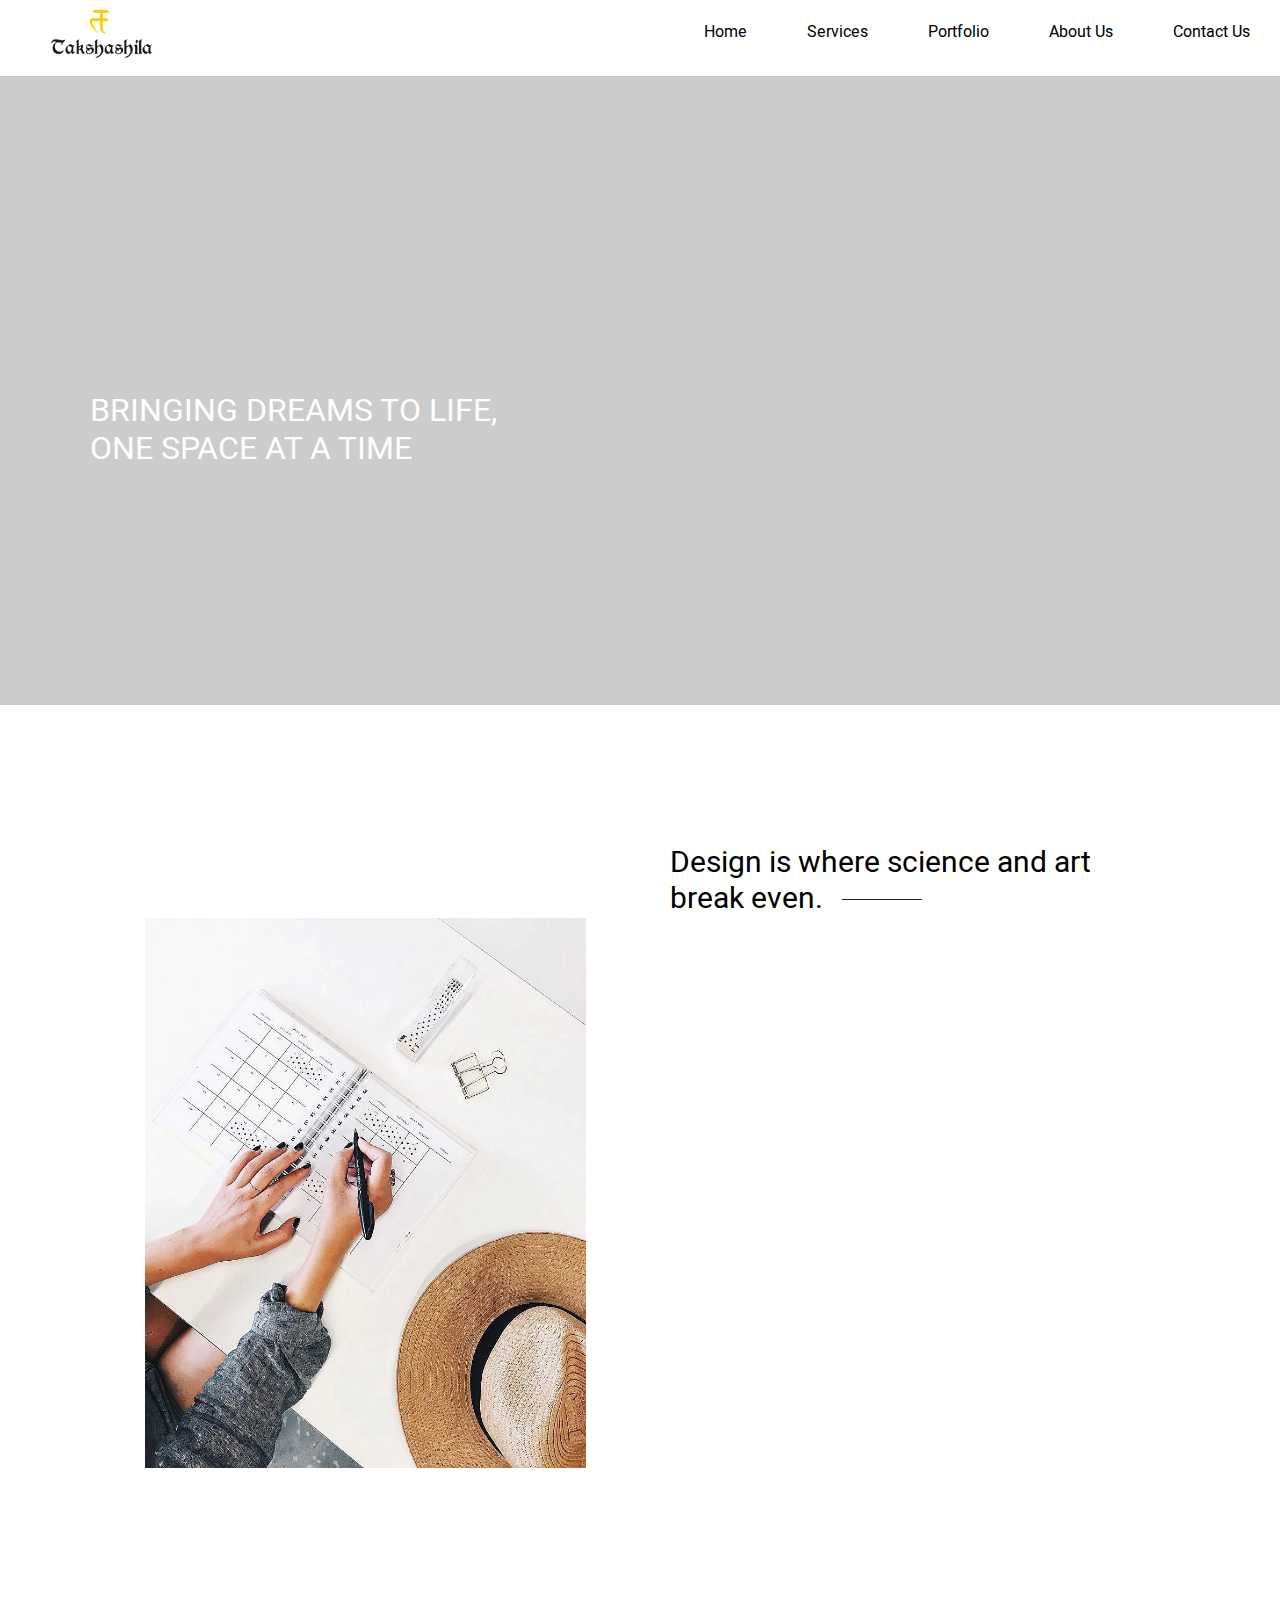
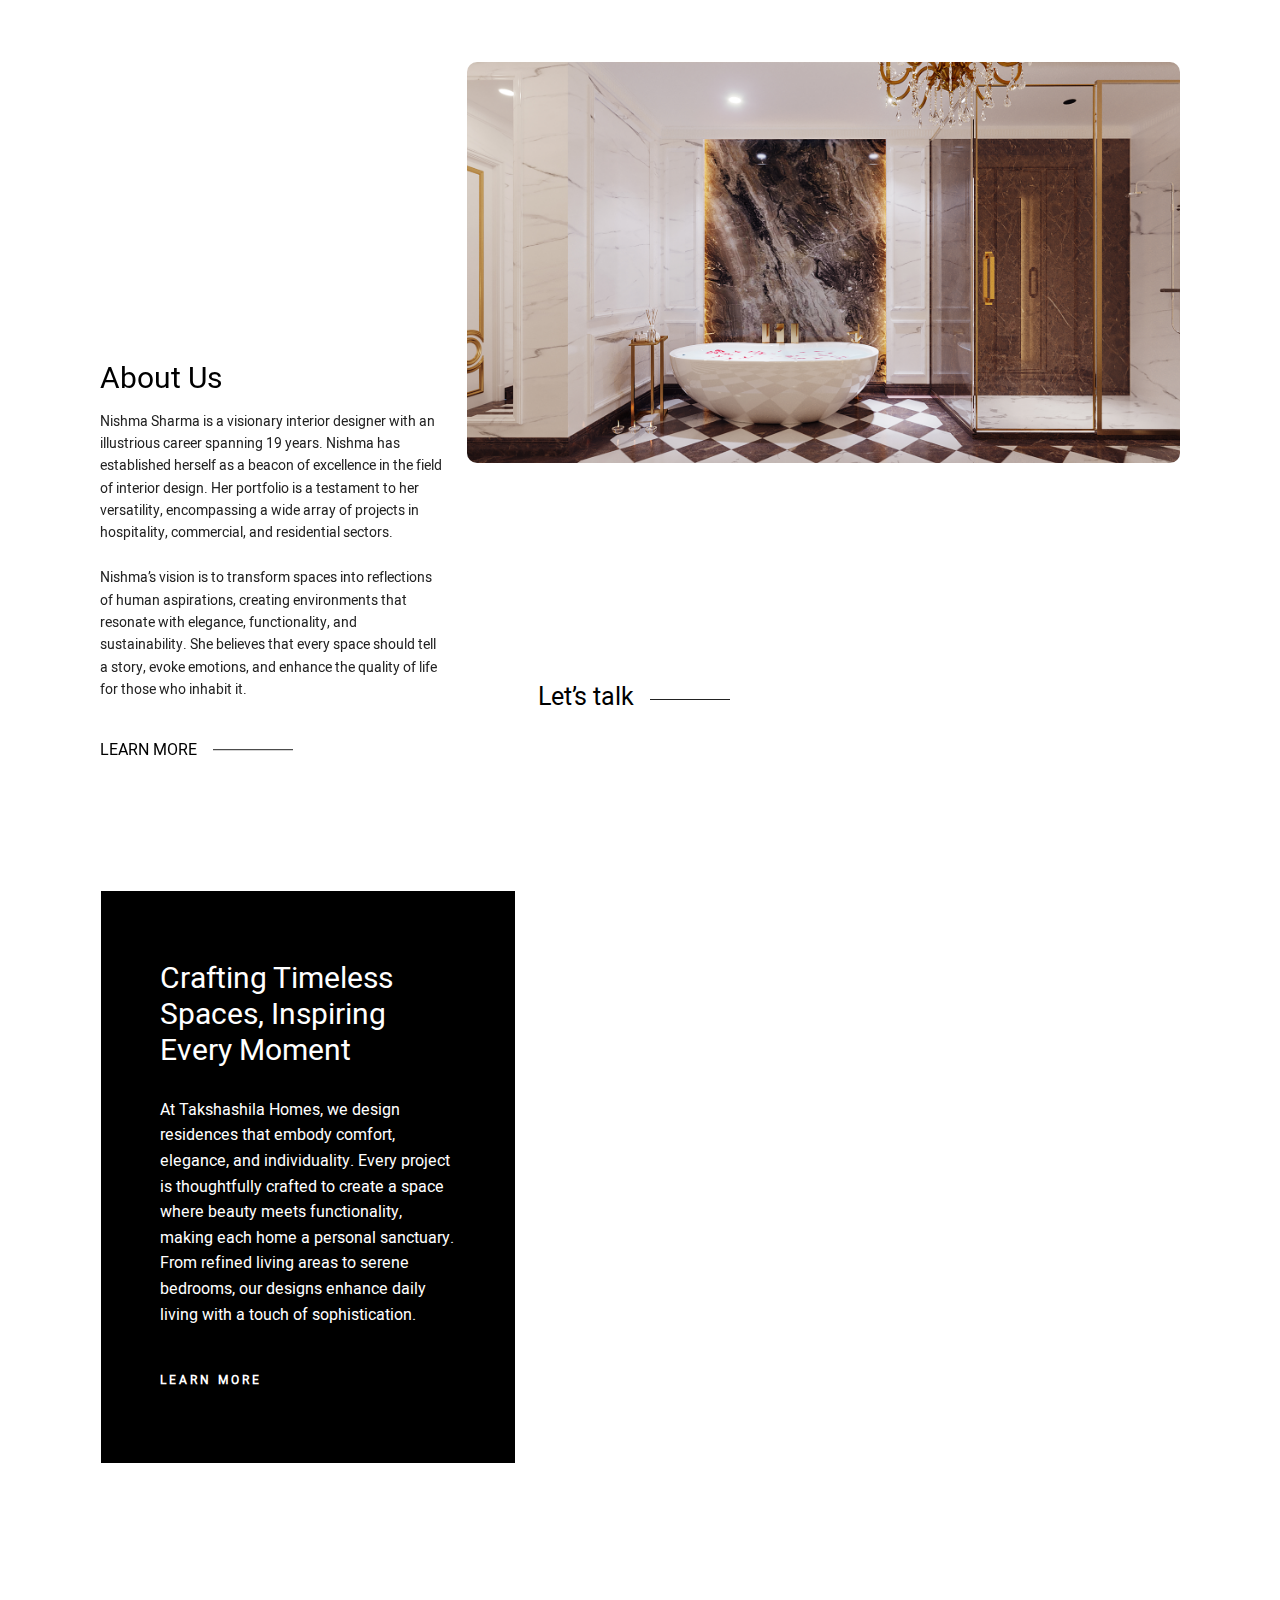
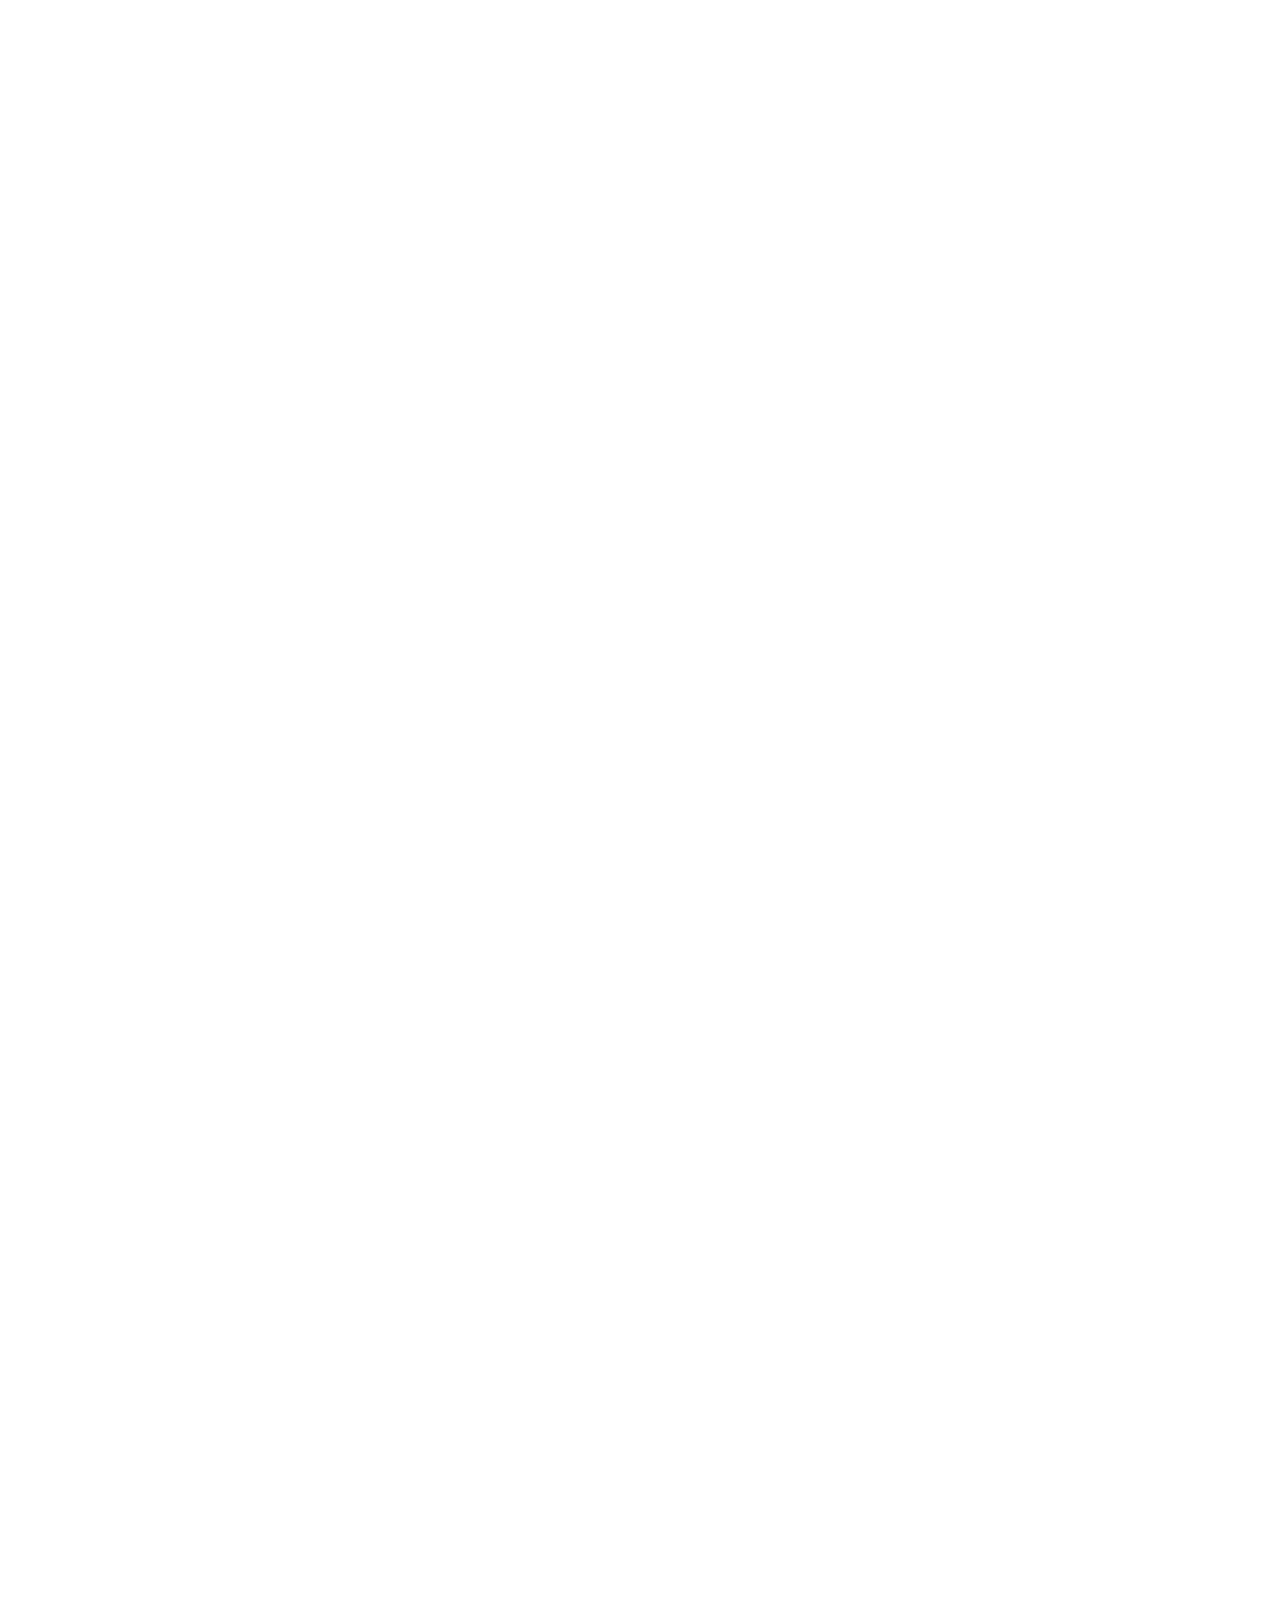
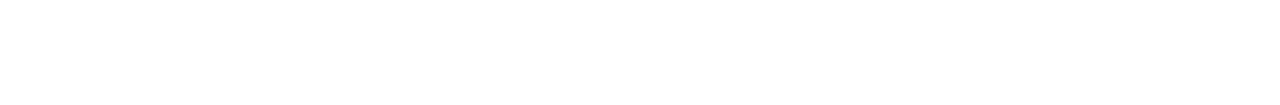
==== index.html @ 67045472 "ui" ====
<!DOCTYPE html>
<html lang="en-US" data-menu="leftalign">

<head>

    <link type="text/css" media="all" href="css/style.css" rel="stylesheet">
    <link type="text/css" media="only screen and (max-width: 768px)" href="css/responsive.css" rel="stylesheet">
    <title>Interior Design </title>
    <meta charset="UTF-8">
    <meta name="viewport" content="width=device-width, initial-scale=1, maximum-scale=1">
    <meta name="format-detection" content="telephone=no">
    <link rel="icon" href="upload/TG-Thumb.png" sizes="32x32">
    <link rel="icon" href="upload/TG-Thumb.png" sizes="192x192">
    <link rel="apple-touch-icon-precomposed" href="upload/TG-Thumb.png">
</head>

<body data-rsssl="1"
    class="page-template-default page page-id-1956 woocommerce-no-js tg_lightbox_black leftalign tg_footer_reveal elementor-default elementor-page elementor-page-1956">
    <div id="perspective">

        <div id="wrapper">

            <header class="header">
                <a href="" class="logo"><img src="images/logo1-01.png" width="120" alt=""></a>
                <input class="menu-btn" type="checkbox" id="menu-btn" />
                <label class="menu-icon" for="menu-btn"><span class="navicon"></span></label>
                <ul class="menu">
                    <li class="menu-item"><a href="index.html">Home</a></li>
                    <li class="menu-item"><a href="our-process.html">Services</a></li>
                    <li class="menu-item"><a href="home-8.html">Portfolio</a></li>
                    <li class="menu-item"><a href="about-us-2.html">About Us</a></li>
                    <li class="menu-item"><a href="contact-3.html">Contact Us</a></li>
                </ul>
            </header>

            <div id="page_content_wrapper" class="">
                <div class="inner">
                    <div class="inner_wrapper">
                        <div class="sidebar_content full_width">
                            <div class="elementor elementor-2006 elementor-2098 elementor-826">
                                <div class="elementor-inner">
                                    <div class="elementor-section-wrap">
                                        <section data-id="6c90070"
                                            class="elementor-element elementor-element-6c90070 elementor-section-stretched elementor-section-height-min-height elementor-section-content-middle elementor-section-boxed elementor-section-height-default elementor-section-items-middle elementor-section elementor-top-section"
                                            data-settings="{&quot;stretch_section&quot;:&quot;section-stretched&quot;,&quot;background_background&quot;:&quot;classic&quot;}"
                                            data-element_type="section">
                                            <div class="elementor-background-overlay"></div>
                                            <div class="elementor-container elementor-column-gap-no">
                                                <div class="elementor-row">
                                                    <div data-id="4fb8ebc"
                                                        class="elementor-element elementor-element-4fb8ebc elementor-column elementor-col-50 elementor-top-column"
                                                        data-element_type="column">
                                                        <div class="elementor-column-wrap elementor-element-populated">
                                                            <div class="elementor-widget-wrap">
                                                                <div data-id="294a668"
                                                                    class="elementor-element elementor-element-294a668 animated fadeIn animated-fast elementor-invisible elementor-widget elementor-widget-heading"
                                                                    data-settings="{&quot;_animation&quot;:&quot;fadeIn&quot;}"
                                                                    data-element_type="heading.default">
                                                                    <div class="elementor-widget-container">
                                                                        <h1
                                                                            class="elementor-heading-title elementor-size-default">
                                                                            BRINGING DREAMS TO LIFE,
                                                                            <br>ONE SPACE AT A TIME
                                                                        </h1>
                                                                    </div>
                                                                </div>
                                                            </div>
                                                        </div>
                                                    </div>
                                                    <div data-id="18d5978"
                                                        class="elementor-element elementor-element-18d5978 elementor-column elementor-col-50 elementor-top-column"
                                                        data-element_type="column">
                                                        <div class="elementor-column-wrap">
                                                            <div class="elementor-widget-wrap"></div>
                                                        </div>
                                                    </div>
                                                </div>
                                            </div>
                                        </section>

                                        <section data-id="ab532fa" style="padding-top: 30px;"
                                            class="elementor-element elementor-element-ab532fa elementor-section-boxed elementor-section-height-default elementor-section-height-default elementor-section elementor-top-section"
                                            data-element_type="section">
                                            <div class="elementor-container elementor-column-gap-wider">
                                                <div class="elementor-row">
                                                    <div data-id="55f9359"
                                                        class="elementor-element elementor-element-55f9359 elementor-column elementor-col-50 elementor-top-column"
                                                        data-element_type="column">
                                                        <div class="elementor-column-wrap elementor-element-populated">
                                                            <div class="elementor-widget-wrap">
                                                                <div data-id="d25547d"
                                                                    class="elementor-element elementor-element-d25547d stellar rotated left bottom animated fadeIn animated-fast elementor-invisible elementor-widget elementor-widget-image"
                                                                    data-settings="{&quot;_animation&quot;:&quot;fadeIn&quot;}"
                                                                    data-element_type="image.default">
                                                                    <div class="elementor-widget-container">
                                                                        <div class="elementor-image">
                                                                            <img width="768" height="1024"
                                                                                style="padding-top: 100px;"
                                                                                src="images/stil-326695-unsplash-821x1024.webp"
                                                                                class="attachment-large size-large"
                                                                                alt="">
                                                                        </div>
                                                                    </div>
                                                                </div>
                                                            </div>
                                                        </div>
                                                    </div>
                                                    <div data-id="d0251f6"
                                                        class="elementor-element elementor-element-d0251f6 elementor-column elementor-col-50 elementor-top-column"
                                                        data-element_type="column">
                                                        <div class="elementor-column-wrap elementor-element-populated">
                                                            <div class="elementor-widget-wrap">
                                                                <div data-id="0f5e083"
                                                                    class="elementor-element elementor-element-0f5e083 animated fadeInUp animated-fast elementor-invisible elementor-widget elementor-widget-heading"
                                                                    data-settings="{&quot;_animation&quot;:&quot;fadeInUp&quot;}"
                                                                    data-element_type="heading.default">
                                                                    <div class="elementor-widget-container">
                                                                        <h2
                                                                            class="elementor-heading-title elementor-size-default">
                                                                            Design is where science and art break even.
                                                                            <span class="verline"> </span>
                                                                        </h2>
                                                                    </div>
                                                                </div>
                                                                <div data-id="17a7b3e"
                                                                    class="elementor-element elementor-element-17a7b3e animated fadeInUp animated-fast elementor-invisible elementor-widget elementor-widget-accordion"
                                                                    data-settings="{&quot;_animation&quot;:&quot;fadeInUp&quot;,&quot;_animation_delay&quot;:200}"
                                                                    data-element_type="accordion.default">
                                                                    <div class="elementor-widget-container">
                                                                        <div class="elementor-accordion" role="tablist">
                                                                            <div class="elementor-accordion-item">
                                                                                <div id="elementor-tab-title-2481"
                                                                                    class="elementor-tab-title"
                                                                                    tabindex="2481" data-tab="1"
                                                                                    role="tab"
                                                                                    aria-controls="elementor-tab-content-2481">
                                                                                    <span
                                                                                        class="elementor-accordion-icon elementor-accordion-icon-left"
                                                                                        aria-hidden="true">
                                                                                        <i
                                                                                            class="elementor-accordion-icon-closed fa fa-angle-right"></i>
                                                                                        <i
                                                                                            class="elementor-accordion-icon-opened fa fa-angle-down"></i>
                                                                                    </span>
                                                                                    <a href="">Interiors</a>
                                                                                </div>
                                                                                <div id="elementor-tab-content-2481"
                                                                                    class="elementor-tab-content elementor-clearfix"
                                                                                    data-tab="1" role="tabpanel"
                                                                                    aria-labelledby="elementor-tab-title-2481">
                                                                                    <p>Our interior design services are
                                                                                        tailored to transform your
                                                                                        spaces into reflections of your
                                                                                        personality and lifestyle. We
                                                                                        start with an in-depth
                                                                                        consultation to understand your
                                                                                        preferences, needs, and
                                                                                        aspirations.</p>
                                                                                </div>
                                                                            </div>
                                                                            <div class="elementor-accordion-item">
                                                                                <div id="elementor-tab-title-2482"
                                                                                    class="elementor-tab-title"
                                                                                    tabindex="2482" data-tab="2"
                                                                                    role="tab"
                                                                                    aria-controls="elementor-tab-content-2482">
                                                                                    <span
                                                                                        class="elementor-accordion-icon elementor-accordion-icon-left"
                                                                                        aria-hidden="true">
                                                                                        <i
                                                                                            class="elementor-accordion-icon-closed fa fa-angle-right"></i>
                                                                                        <i
                                                                                            class="elementor-accordion-icon-opened fa fa-angle-down"></i>
                                                                                    </span>
                                                                                    <a href="">Furniture</a>
                                                                                </div>
                                                                                <div id="elementor-tab-content-2482"
                                                                                    class="elementor-tab-content elementor-clearfix"
                                                                                    data-tab="2" role="tabpanel"
                                                                                    aria-labelledby="elementor-tab-title-2482">
                                                                                    <p>We believe that furniture should
                                                                                        do more than fill a space; it
                                                                                        should enhance it. Our custom
                                                                                        furniture design services
                                                                                        provide bespoke pieces tailored
                                                                                        to your specific needs and
                                                                                        style.</p>
                                                                                </div>
                                                                            </div>
                                                                            <div class="elementor-accordion-item">
                                                                                <div id="elementor-tab-title-2483"
                                                                                    class="elementor-tab-title"
                                                                                    tabindex="2483" data-tab="3"
                                                                                    role="tab"
                                                                                    aria-controls="elementor-tab-content-2483">
                                                                                    <span
                                                                                        class="elementor-accordion-icon elementor-accordion-icon-left"
                                                                                        aria-hidden="true">
                                                                                        <i
                                                                                            class="elementor-accordion-icon-closed fa fa-angle-right"></i>
                                                                                        <i
                                                                                            class="elementor-accordion-icon-opened fa fa-angle-down"></i>
                                                                                    </span>
                                                                                    <a href="">Lighting</a>
                                                                                </div>
                                                                                <div id="elementor-tab-content-2483"
                                                                                    class="elementor-tab-content elementor-clearfix"
                                                                                    data-tab="3" role="tabpanel"
                                                                                    aria-labelledby="elementor-tab-title-2483">
                                                                                    <p>Lighting is a critical component
                                                                                        of any design, affecting both
                                                                                        the functionality and ambiance
                                                                                        of a space. Our lighting design
                                                                                        services include the careful
                                                                                        selection and placement of
                                                                                        fixtures to create the perfect
                                                                                        atmosphere for each room.
                                                                                    </p>
                                                                                </div>
                                                                            </div>
                                                                            <div class="elementor-accordion-item">
                                                                                <div id="elementor-tab-title-2483"
                                                                                    class="elementor-tab-title"
                                                                                    tabindex="2483" data-tab="4"
                                                                                    role="tab"
                                                                                    aria-controls="elementor-tab-content-2483">
                                                                                    <span
                                                                                        class="elementor-accordion-icon elementor-accordion-icon-left"
                                                                                        aria-hidden="true">
                                                                                        <i
                                                                                            class="elementor-accordion-icon-closed fa fa-angle-right"></i>
                                                                                        <i
                                                                                            class="elementor-accordion-icon-opened fa fa-angle-down"></i>
                                                                                    </span>
                                                                                    <a href="">Product Design</a>
                                                                                </div>
                                                                                <div id="elementor-tab-content-2483"
                                                                                    class="elementor-tab-content elementor-clearfix"
                                                                                    data-tab="4" role="tabpanel"
                                                                                    aria-labelledby="elementor-tab-title-2483">
                                                                                    <p>Our product design team creates
                                                                                        unique, innovative pieces that
                                                                                        add a distinctive touch to
                                                                                        your home. From custom fixtures
                                                                                        and hardware to decorative
                                                                                        accessories and one-of-a-kind
                                                                                        art pieces, our products blend
                                                                                        form and function seamlessly.

                                                                                    </p>
                                                                                </div>
                                                                            </div>
                                                                            <div class="elementor-accordion-item">
                                                                                <div id="elementor-tab-title-2483"
                                                                                    class="elementor-tab-title"
                                                                                    tabindex="2483" data-tab="5"
                                                                                    role="tab"
                                                                                    aria-controls="elementor-tab-content-2483">
                                                                                    <span
                                                                                        class="elementor-accordion-icon elementor-accordion-icon-left"
                                                                                        aria-hidden="true">
                                                                                        <i
                                                                                            class="elementor-accordion-icon-closed fa fa-angle-right"></i>
                                                                                        <i
                                                                                            class="elementor-accordion-icon-opened fa fa-angle-down"></i>
                                                                                    </span>
                                                                                    <a href="">Landscaping</a>
                                                                                </div>
                                                                                <div id="elementor-tab-content-2483"
                                                                                    class="elementor-tab-content elementor-clearfix"
                                                                                    data-tab="5" role="tabpanel"
                                                                                    aria-labelledby="elementor-tab-title-2483">
                                                                                    <p>The exterior of your home is the
                                                                                        first impression it makes, and
                                                                                        our landscaping services
                                                                                        ensure it’s a stunning one. We
                                                                                        design outdoor spaces that are
                                                                                        both beautiful and functional,
                                                                                        creating gardens, patios, and
                                                                                        living areas that extend the
                                                                                        comfort and style of your
                                                                                        interiors.
                                                                                    </p>
                                                                                </div>
                                                                            </div>
                                                                            <div class="elementor-accordion-item">
                                                                                <div id="elementor-tab-title-2483"
                                                                                    class="elementor-tab-title"
                                                                                    tabindex="2483" data-tab="6"
                                                                                    role="tab"
                                                                                    aria-controls="elementor-tab-content-2483">
                                                                                    <span
                                                                                        class="elementor-accordion-icon elementor-accordion-icon-left"
                                                                                        aria-hidden="true">
                                                                                        <i
                                                                                            class="elementor-accordion-icon-closed fa fa-angle-right"></i>
                                                                                        <i
                                                                                            class="elementor-accordion-icon-opened fa fa-angle-down"></i>
                                                                                    </span>
                                                                                    <a href="">Decor</a>
                                                                                </div>
                                                                                <div id="elementor-tab-content-2483"
                                                                                    class="elementor-tab-content elementor-clearfix"
                                                                                    data-tab="6" role="tabpanel"
                                                                                    aria-labelledby="elementor-tab-title-2483">
                                                                                    <p>At Takshashila Homes, our décor
                                                                                        services are designed to add the
                                                                                        perfect finishing touches
                                                                                        to your interiors, reflecting
                                                                                        your unique style and
                                                                                        personality. We offer custom
                                                                                        décor
                                                                                        solutions, including bespoke
                                                                                        artwork, unique accessories, and
                                                                                        custom-designed soft
                                                                                        furnishings, all tailored to
                                                                                        enhance your space.</p>
                                                                                </div>
                                                                            </div>
                                                                        </div>
                                                                    </div>
                                                                </div>
                                                                <div data-id="5b9f92d"
                                                                    class="elementor-element elementor-element-5b9f92d animated fadeInUp animated-fast elementor-invisible elementor-widget elementor-widget-text-editor"
                                                                    data-settings="{&quot;_animation&quot;:&quot;fadeInUp&quot;,&quot;_animation_delay&quot;:400}"
                                                                    data-element_type="text-editor.default">
                                                                    <div class="elementor-widget-container">
                                                                        <div
                                                                            class="elementor-text-editor elementor-clearfix">
                                                                            <p><a href="/our-process.html"
                                                                                    data-wplink-url-error="true">LEARN
                                                                                    MORE</a> <span
                                                                                    class="verline"> </span></p>
                                                                        </div>
                                                                    </div>
                                                                </div>
                                                            </div>
                                                        </div>
                                                    </div>
                                                </div>
                                            </div>
                                        </section>

                                        <section data-id="3b4ec45"
                                            class="elementor-element elementor-element-3b4ec45 elementor-section-stretched elementor-section-boxed elementor-section-height-default elementor-section-height-default elementor-section elementor-top-section"
                                            data-settings="{&quot;stretch_section&quot;:&quot;section-stretched&quot;,&quot;background_background&quot;:&quot;classic&quot;}"
                                            data-element_type="section">
                                            <div class="elementor-container elementor-column-gap-no">
                                                <div class="elementor-row">
                                                    <div data-id="46658f0"
                                                        class="elementor-element elementor-element-46658f0 elementor-column elementor-col-100 elementor-top-column"
                                                        data-element_type="column">
                                                        <div class="elementor-column-wrap elementor-element-populated">
                                                            <div class="elementor-widget-wrap">
                                                                <div data-id="0af74c1"
                                                                    class="elementor-element elementor-element-0af74c1 animated fadeInUp animated-fast elementor-invisible elementor-widget elementor-widget-text-editor"
                                                                    data-settings="{&quot;_animation&quot;:&quot;fadeInUp&quot;,&quot;_animation_delay&quot;:200}"
                                                                    data-element_type="text-editor.default">
                                                                    <div class="elementor-widget-container">
                                                                        <div style="text-align: center;"
                                                                            class="elementor-text-editor elementor-clearfix">
                                                                            Expert services for <span class="typed-me"
                                                                                data-string0="Interiors"
                                                                                data-string1="Furniture"
                                                                                data-string2="Lighting"
                                                                                data-string3="Product Design"
                                                                                data-string4="Landscaping "
                                                                                data-string5="Decor "
                                                                                data-string6="Turnkey Execution "
                                                                                data-type-speed="100"
                                                                                data-start-delay="0" data-backspeed="40"
                                                                                data-back-delay="1500"
                                                                                data-loop="1"></span>
                                                                        </div>
                                                                    </div>
                                                                </div>
                                                            </div>
                                                        </div>
                                                    </div>
                                                </div>
                                            </div>
                                        </section>

                                        <section data-id="3f72b28" style="padding-top: 0px;"
                                            class="elementor-element elementor-element-3f72b28 elementor-section-height-min-height elementor-section-content-top elementor-section-items-top elementor-section-boxed elementor-section-height-default elementor-section elementor-top-section"
                                            data-element_type="section">
                                            <div class="elementor-container elementor-column-gap-default">
                                                <div class="elementor-row">
                                                    <div data-id="c3053f6"
                                                        class="elementor-element elementor-element-c3053f6 stellar elementor-column elementor-col-33 elementor-top-column"
                                                        data-element_type="column" data-stellar-ratio="1.2"
                                                        style="transform: translate3d(0px, 45.12px, 0px);">
                                                        <div class="elementor-column-wrap elementor-element-populated">
                                                            <div class="elementor-widget-wrap">

                                                                <div data-id="f1d36b1"
                                                                    class="elementor-element elementor-element-f1d36b1 animated animated-fast elementor-widget elementor-widget-heading fadeInUp"
                                                                    data-settings="{&quot;_animation&quot;:&quot;fadeInUp&quot;,&quot;_animation_delay&quot;:200}"
                                                                    data-element_type="heading.default">
                                                                    <div class="elementor-widget-container">
                                                                        <h2
                                                                            class="elementor-heading-title elementor-size-default">
                                                                            About Us</h2>
                                                                    </div>
                                                                </div>
                                                                <div data-id="8ff68a3"
                                                                    class="elementor-element elementor-element-8ff68a3 animated animated-fast elementor-widget elementor-widget-text-editor fadeInUp"
                                                                    data-settings="{&quot;_animation&quot;:&quot;fadeInUp&quot;,&quot;_animation_delay&quot;:400}"
                                                                    data-element_type="text-editor.default">
                                                                    <div class="elementor-widget-container">
                                                                        <div
                                                                            class="elementor-text-editor elementor-clearfix">
                                                                            <p style="font-size: 14px;">Nishma Sharma is
                                                                                a visionary interior designer with an
                                                                                illustrious career spanning 19 years.
                                                                                Nishma has established herself as a
                                                                                beacon of excellence in the field of
                                                                                interior design. Her
                                                                                portfolio is a testament to her
                                                                                versatility, encompassing a wide array
                                                                                of projects in hospitality,
                                                                                commercial, and residential sectors.
                                                                                <br> <br>
                                                                                Nishma’s vision is to transform spaces
                                                                                into reflections of human aspirations,
                                                                                creating
                                                                                environments that resonate with
                                                                                elegance, functionality, and
                                                                                sustainability. She believes that
                                                                                every space should tell a story, evoke
                                                                                emotions, and enhance the quality of
                                                                                life for those
                                                                                who inhabit it.
                                                                            </p>
                                                                        </div>
                                                                    </div>
                                                                </div>
                                                                <div data-id="edfb403"
                                                                    class="elementor-element elementor-element-edfb403 animated animated-fast elementor-widget elementor-widget-image fadeInUp"
                                                                    data-settings="{&quot;_animation&quot;:&quot;fadeInUp&quot;,&quot;_animation_delay&quot;:800}"
                                                                    data-element_type="image.default">
                                                                    <div class="elementor-widget-container">
                                                                        <p style="text-align: left;"><a
                                                                                href="/about-us-2.html"
                                                                                data-wplink-url-error="true">LEARN
                                                                                MORE</a> <span class="verline"> </span>
                                                                        </p>
                                                                    </div>
                                                                </div>
                                                            </div>
                                                        </div>
                                                    </div>
                                                    <div data-id="5b4f717"
                                                        class="elementor-element elementor-element-5b4f717 elementor-column elementor-col-66 elementor-top-column"
                                                        data-element_type="column">
                                                        <div class="elementor-column-wrap elementor-element-populated">
                                                            <div class="elementor-widget-wrap">
                                                                <div data-id="4c119a6"
                                                                    class="elementor-element elementor-element-4c119a6 animated animated-fast elementor-widget elementor-widget-image fadeIn"
                                                                    data-settings="{&quot;_animation&quot;:&quot;fadeIn&quot;}"
                                                                    data-element_type="image.default">
                                                                    <div class="elementor-widget-container">
                                                                        <div class="elementor-image">
                                                                            <img width="1024" height="683"
                                                                                style="border-radius: 10px;"
                                                                                src="images/view-3.jpg"
                                                                                class="attachment-large size-large"
                                                                                alt="">
                                                                        </div>
                                                                    </div>
                                                                </div>
                                                            </div>
                                                        </div>
                                                    </div>
                                                </div>
                                            </div>
                                        </section>

                                        <section data-id="3b4ec45" style="    padding: 120px 90px 0px 90px;"
                                            class="elementor-element elementor-element-3b4ec45 elementor-section-stretched elementor-section-boxed elementor-section-height-default elementor-section-height-default elementor-section elementor-top-section"
                                            data-settings="{&quot;stretch_section&quot;:&quot;section-stretched&quot;,&quot;background_background&quot;:&quot;classic&quot;}"
                                            data-element_type="section">
                                            <div class="elementor-container elementor-column-gap-no">
                                                <div class="elementor-row">
                                                    <div data-id="46658f0"
                                                        class="elementor-element elementor-element-46658f0 elementor-column elementor-col-100 elementor-top-column"
                                                        data-element_type="column">
                                                        <div class="elementor-column-wrap elementor-element-populated">
                                                            <div class="elementor-widget-wrap">
                                                                <div data-id="0af74c1"
                                                                    class="elementor-element elementor-element-0af74c1 animated fadeInUp animated-fast elementor-invisible elementor-widget elementor-widget-text-editor"
                                                                    data-settings="{&quot;_animation&quot;:&quot;fadeInUp&quot;,&quot;_animation_delay&quot;:200}"
                                                                    data-element_type="text-editor.default">
                                                                    <div class="elementor-widget-container">
                                                                        <div style="text-align: center;"
                                                                            class="elementor-text-editor elementor-clearfix">
                                                                            Don’t hesitate in saying  <span class="typed-me"
                                                                                data-string0="Hello "
                                                                                data-string1="Hola "
                                                                                data-string2="Bonjour "
                                                                                data-string3="Ciao "
                                                                                data-string4="Namaste  "
                                                                                data-string5="Salve  "
                                                                                data-type-speed="100"
                                                                                data-start-delay="0" data-backspeed="40"
                                                                                data-back-delay="1500"
                                                                                data-loop="1"></span>
                                                                        </div>
                                                                    </div>
                                                                </div>
                                                            </div>
                                                        </div>
                                                    </div>
                                                </div>
                                                
                                            </div>
                                        </section>
                                        <div class="elementor-widget-container">
                                            <p style="text-align: center;"><a style="font-size: 25px;"
                                                    href="/contact-3.html"
                                                    data-wplink-url-error="true">Let’s talk</a> <span class="verline"> </span>
                                            </p>
                                        </div>

                                        <section data-id="14b73ab"
                                            class="elementor-element elementor-element-14b73ab elementor-section-stretched elementor-section-height-min-height elementor-section-boxed elementor-section-height-default elementor-section-items-middle elementor-section elementor-top-section"
                                            data-settings="{&quot;stretch_section&quot;:&quot;section-stretched&quot;,&quot;background_background&quot;:&quot;classic&quot;}"
                                            data-element_type="section">
                                            <div class="elementor-container elementor-column-gap-default">
                                                <div class="elementor-row">
                                                    <div data-id="939afd8"
                                                        class="elementor-element elementor-element-939afd8 translate_right elementor-column elementor-col-50 elementor-top-column"
                                                        data-element_type="column">
                                                        <div class="elementor-column-wrap elementor-element-populated">
                                                            <div class="elementor-widget-wrap">
                                                                <div data-id="68bbea5"
                                                                    class="elementor-element elementor-element-68bbea5 elementor-widget elementor-widget-heading"
                                                                    data-element_type="heading.default">
                                                                    <div class="elementor-widget-container">
                                                                        <h2
                                                                            class="elementor-heading-title elementor-size-default">
                                                                            Crafting Timeless Spaces, Inspiring Every Moment</h2>
                                                                    </div>
                                                                </div>
                                                                <div data-id="9107bd6"
                                                                    class="elementor-element elementor-element-9107bd6 elementor-widget elementor-widget-text-editor"
                                                                    data-element_type="text-editor.default">
                                                                    <div class="elementor-widget-container">
                                                                        <div
                                                                            class="elementor-text-editor elementor-clearfix">
                                                                            <p>At Takshashila Homes, we design residences that embody comfort, elegance, and individuality. Every project is thoughtfully crafted to create a space where beauty meets functionality, making each home a personal sanctuary. From refined living areas to serene bedrooms, our designs enhance daily living with a touch of sophistication.</p>
                                                                        </div>
                                                                    </div>
                                                                </div>
                                                                <div data-id="103ca50"
                                                                    class="elementor-element elementor-element-103ca50 elementor-widget elementor-widget-heading"
                                                                    data-element_type="heading.default">
                                                                    <div class="elementor-widget-container">
                                                                        <span
                                                                            class="elementor-heading-title elementor-size-default"><a
                                                                                href="/home-8.html">Learn More</a></span>
                                                                    </div>
                                                                </div>
                                                            </div>
                                                        </div>
                                                    </div>
                                                    <div data-id="e4d71a9"
                                                        class="elementor-element elementor-element-e4d71a9 elementor-column elementor-col-50 elementor-top-column"
                                                        data-element_type="column">
                                                        <div class="elementor-column-wrap">
                                                            <div class="elementor-widget-wrap"></div>
                                                        </div>
                                                    </div>
                                                </div>
                                            </div>
                                        </section>


                                        <section data-id="1373f09" style="padding-top: 100px;"
                                            class="elementor-element elementor-element-1373f09 animated fadeInUp animated-fast elementor-section-boxed elementor-section-height-default elementor-section-height-default elementor-invisible elementor-section elementor-top-section"
                                            id="gallery" data-settings="{&quot;animation&quot;:&quot;fadeInUp&quot;}"
                                            data-element_type="section">
                                            <div class="elementor-container elementor-column-gap-no">
                                                <div class="elementor-row">
                                                    <div data-id="4eea685"
                                                        class="elementor-element elementor-element-4eea685 elementor-column elementor-col-100 elementor-top-column"
                                                        data-element_type="column">
                                                        <div class="elementor-column-wrap elementor-element-populated">
                                                            <div class="elementor-widget-wrap">
                                                                <div data-id="305f7fd"
                                                                    class="elementor-element elementor-element-305f7fd elementor-widget elementor-widget-photographer-gallery-masonry"
                                                                    data-element_type="photographer-gallery-masonry.default">
                                                                    <div class="elementor-widget-container">
                                                                        <div class="gallery_grid_content_wrapper do_masonry layout_tg_three_cols has_space"
                                                                            data-cols="3"
                                                                            style="position: relative; height: 1455.2px;">
                                                                            <div class="gallery_grid_item tg_three_cols  gallery-grid-tilt is-showing"
                                                                                style="position: absolute; left: 0px; top: 0px;">
                                                                                <a class="tg_gallery_lightbox"
                                                                                    href="upload/minecraft-wood-and-stone-house-exterior-home-design-houzz-best-architecture-house-excerpt-nice-of-minecraft-wood-and-stone-house.jpg"
                                                                                    data-thumb="upload/minecraft-wood-and-stone-house-exterior-home-design-houzz-best-architecture-house-excerpt-nice-of-minecraft-wood-and-stone-house-300x200.jpg"
                                                                                    data-rel="tg_gallery305f7fd">
                                                                                    <img src="upload/minecraft-wood-and-stone-house-exterior-home-design-houzz-best-architecture-house-excerpt-nice-of-minecraft-wood-and-stone-house-440x293.jpg"
                                                                                        class="lazy_masonry" alt="">
                                                                                </a>
                                                                            </div>
                                                                            <div class="gallery_grid_item tg_three_cols  gallery-grid-tilt is-showing"
                                                                                style="position: absolute; left: 427px; top: 0px; will-change: transform; transform: perspective(2500px) rotateX(0deg) rotateY(0deg); transition: 400ms cubic-bezier(0.03, 0.98, 0.52, 0.99);">
                                                                                <a class="tg_gallery_lightbox"
                                                                                    href="upload/michael-shannon-567440-unsplash.jpg"
                                                                                    data-thumb="upload/michael-shannon-567440-unsplash-225x300.jpg"
                                                                                    data-rel="tg_gallery305f7fd">
                                                                                    <img src="upload/michael-shannon-567440-unsplash-440x587.jpg"
                                                                                        class="lazy_masonry" alt="">
                                                                                </a>
                                                                            </div>
                                                                            <div class="gallery_grid_item tg_three_cols last gallery-grid-tilt is-showing"
                                                                                style="position: absolute; left: 855px; top: 0px;">
                                                                                <a class="tg_gallery_lightbox"
                                                                                    href="upload/lycs-lycs-744227-unsplash.jpg"
                                                                                    data-thumb="upload/lycs-lycs-744227-unsplash-300x211.jpg"
                                                                                    data-rel="tg_gallery305f7fd">
                                                                                    <img src="upload/lycs-lycs-744227-unsplash-440x310.jpg"
                                                                                        class="lazy_masonry" alt="">
                                                                                </a>
                                                                            </div>
                                                                            <div class="gallery_grid_item tg_three_cols  gallery-grid-tilt is-showing"
                                                                                style="position: absolute; left: 0px; top: 298px; will-change: transform; transform: perspective(2500px) rotateX(0deg) rotateY(0deg);">
                                                                                <a class="tg_gallery_lightbox"
                                                                                    href="upload/modern-riverside-home-christopher-simmonds-architect-1-backyard.jpg"
                                                                                    data-thumb="upload/modern-riverside-home-christopher-simmonds-architect-1-backyard-300x200.jpg"
                                                                                    data-rel="tg_gallery305f7fd">
                                                                                    <img src="upload/modern-riverside-home-christopher-simmonds-architect-1-backyard-440x293.jpg"
                                                                                        class="lazy_masonry" alt="">
                                                                                </a>
                                                                            </div>
                                                                            <div class="gallery_grid_item tg_three_cols  gallery-grid-tilt is-showing"
                                                                                style="position: absolute; left: 855px; top: 313px;">
                                                                                <a class="tg_gallery_lightbox"
                                                                                    href="upload/Mid-Century-Modern-10.-Matt-Gibson.jpg"
                                                                                    data-thumb="upload/Mid-Century-Modern-10.-Matt-Gibson-300x200.jpg"
                                                                                    data-rel="tg_gallery305f7fd">
                                                                                    <img src="upload/Mid-Century-Modern-10.-Matt-Gibson-440x293.jpg"
                                                                                        class="lazy_masonry" alt="">
                                                                                </a>
                                                                            </div>
                                                                            <div class="gallery_grid_item tg_three_cols last gallery-grid-tilt is-showing"
                                                                                style="position: absolute; left: 427px; top: 557px;">
                                                                                <a class="tg_gallery_lightbox"
                                                                                    href="upload/Sleek-and-Modern-Interior-by-Marcelo-Mota-Arquitectura-3.jpg"
                                                                                    data-thumb="upload/Sleek-and-Modern-Interior-by-Marcelo-Mota-Arquitectura-3-300x203.jpg"
                                                                                    data-rel="tg_gallery305f7fd">
                                                                                    <img src="upload/Sleek-and-Modern-Interior-by-Marcelo-Mota-Arquitectura-3-440x297.jpg"
                                                                                        class="lazy_masonry" alt="">
                                                                                </a>
                                                                            </div>
                                                                            <div class="gallery_grid_item tg_three_cols  gallery-grid-tilt is-showing"
                                                                                style="position: absolute; left: 0px; top: 596px; will-change: transform; transform: perspective(2500px) rotateX(0deg) rotateY(0deg);">
                                                                                <a class="tg_gallery_lightbox"
                                                                                    href="upload/modern-wood-house-1.jpg"
                                                                                    data-thumb="upload/modern-wood-house-1-300x200.jpg"
                                                                                    data-rel="tg_gallery305f7fd">
                                                                                    <img src="upload/modern-wood-house-1-440x293.jpg"
                                                                                        class="lazy_masonry" alt="">
                                                                                </a>
                                                                            </div>
                                                                            <div class="gallery_grid_item tg_three_cols  gallery-grid-tilt is-showing"
                                                                                style="position: absolute; left: 855px; top: 611px;">
                                                                                <a class="tg_gallery_lightbox"
                                                                                    href="upload/d79a08f0c0f0e26dc960695470824495.jpg"
                                                                                    data-thumb="upload/d79a08f0c0f0e26dc960695470824495-270x300.jpg"
                                                                                    data-rel="tg_gallery305f7fd">
                                                                                    <img src="upload/d79a08f0c0f0e26dc960695470824495-440x489.jpg"
                                                                                        class="lazy_masonry" alt="">
                                                                                </a>
                                                                            </div>
                                                                            <div class="gallery_grid_item tg_three_cols last gallery-grid-tilt is-showing"
                                                                                style="position: absolute; left: 427px; top: 859px;">
                                                                                <a class="tg_gallery_lightbox"
                                                                                    href="upload/small-home-office-with-white-interior-decoration-ideas-under-wooden-staircase-with-laminate-flooring-tile-parquet-table-kitchen-wall-cabinets-with-door-and-shelv-1.jpg"
                                                                                    data-thumb="upload/small-home-office-with-white-interior-decoration-ideas-under-wooden-staircase-with-laminate-flooring-tile-parquet-table-kitchen-wall-cabinets-with-door-and-shelving-units-300x200.jpg"
                                                                                    data-rel="tg_gallery305f7fd">
                                                                                    <img src="upload/small-home-office-with-white-interior-decoration-ideas-under-wooden-staircase-with-laminate-flooring-tile-parquet-table-kitchen-wall-cabinets-with-door-and-shelving-units-440x293.jpg"
                                                                                        class="lazy_masonry" alt="">
                                                                                </a>
                                                                            </div>
                                                                            <div class="gallery_grid_item tg_three_cols  gallery-grid-tilt is-showing"
                                                                                style="position: absolute; left: 0px; top: 895px;">
                                                                                <a class="tg_gallery_lightbox"
                                                                                    href="upload/pixasquare-622732-unsplash.jpg"
                                                                                    data-thumb="upload/pixasquare-622732-unsplash-300x300.jpg"
                                                                                    data-rel="tg_gallery305f7fd">
                                                                                    <img src="upload/pixasquare-622732-unsplash-440x440.jpg"
                                                                                        class="lazy_masonry" alt="">
                                                                                </a>
                                                                            </div>
                                                                            <div class="gallery_grid_item tg_three_cols  gallery-grid-tilt is-showing"
                                                                                style="position: absolute; left: 855px; top: 1082px;">
                                                                                <a class="tg_gallery_lightbox"
                                                                                    href="upload/modern-architecture-design-guidelines-on-1750x1167-architecture-amazing-modern-lake-house-with-green-environment-and.jpg"
                                                                                    data-thumb="upload/modern-architecture-design-guidelines-on-1750x1167-architecture-amazing-modern-lake-house-with-green-environment-and-300x200.jpg"
                                                                                    data-rel="tg_gallery305f7fd">
                                                                                    <img src="upload/modern-architecture-design-guidelines-on-1750x1167-architecture-amazing-modern-lake-house-with-green-environment-and-440x293.jpg"
                                                                                        class="lazy_masonry" alt="">
                                                                                </a>
                                                                            </div>
                                                                            <div class="gallery_grid_item tg_three_cols last gallery-grid-tilt is-showing"
                                                                                style="position: absolute; left: 427px; top: 1157px;">
                                                                                <a class="tg_gallery_lightbox"
                                                                                    href="upload/modern-interior-design-houses-small-cottage-plan-designs-cabin-ranch-house-interior-design-ranch-house-interior-design-boulder-co.jpg"
                                                                                    data-thumb="upload/modern-interior-design-houses-small-cottage-plan-designs-cabin-ranch-house-interior-design-ranch-house-interior-design-boulder-co-300x199.jpg"
                                                                                    data-rel="tg_gallery305f7fd">
                                                                                    <img src="upload/modern-interior-design-houses-small-cottage-plan-designs-cabin-ranch-house-interior-design-ranch-house-interior-design-boulder-co-440x292.jpg"
                                                                                        class="lazy_masonry" alt="">
                                                                                </a>
                                                                            </div>
                                                                            <br class="clear">
                                                                        </div>
                                                                    </div>
                                                                </div>
                                                            </div>
                                                        </div>
                                                    </div>
                                                </div>
                                            </div>
                                        </section>
                                    </div>
                                </div>
                            </div>
                        </div>
                    </div>
                </div>
                <br class="clear">
            </div>

        </div>
        <div id="footer_wrapper">
            <div class="standard_wrapper">
                <div class="elementor elementor-2282">
                    <div class="elementor-inner">
                        <div class="elementor-section-wrap">
                            <section data-id="543dd7d"
                                class="elementor-element elementor-element-543dd7d elementor-section-stretched elementor-section-boxed elementor-section-height-default elementor-section-height-default elementor-section elementor-top-section"
                                data-settings="{&quot;stretch_section&quot;:&quot;section-stretched&quot;,&quot;background_background&quot;:&quot;classic&quot;}"
                                data-element_type="section">
                                <div class="elementor-container elementor-column-gap-default">
                                    <div class="elementor-row">
                                        <div data-id="07585a6"
                                            class="elementor-element elementor-element-07585a6 elementor-column elementor-col-20 elementor-top-column"
                                            data-element_type="column">
                                            <div class="elementor-column-wrap elementor-element-populated">
                                                <div class="elementor-widget-wrap">
                                                    <div data-id="bdc7e35"
                                                        class="elementor-element elementor-element-bdc7e35 elementor-widget elementor-widget-text-editor"
                                                        data-element_type="text-editor.default">
                                                        <div class="elementor-widget-container">
                                                            <div class="elementor-text-editor elementor-clearfix">
                                                                <p><a href="our-process.html" style="font-size: 18px;"
                                                                        data-wplink-url-error="true">Services</a>
                                                                    <br><a href="home-8.html" style="font-size: 18px;"
                                                                        data-wplink-url-error="true">Portfolio</a>
                                                                    <br><a href="about-us-2.html"
                                                                        style="font-size: 18px;"
                                                                        data-wplink-url-error="true">About Us</a>
                                                                    <br><a href="contact-3.html"
                                                                        style="font-size: 18px;"
                                                                        data-wplink-url-error="true">Contact Us</a>
                                                                </p>
                                                            </div>
                                                        </div>
                                                    </div>
                                                </div>
                                            </div>
                                        </div>
                                        <div data-id="4aee7e5"
                                            class="elementor-element elementor-element-4aee7e5 elementor-column elementor-col-20 elementor-top-column"
                                            data-element_type="column">
                                            <div class="elementor-column-wrap elementor-element-populated">
                                                <div class="elementor-widget-wrap">
                                                    <div data-id="cf507bb"
                                                        class="elementor-element elementor-element-cf507bb elementor-widget elementor-widget-heading"
                                                        data-element_type="heading.default">
                                                        <div class="elementor-widget-container">
                                                            <h4 class="elementor-heading-title elementor-size-default">
                                                                Office Address</h4>
                                                        </div>
                                                    </div>
                                                    <div data-id="e4e73b4"
                                                        class="elementor-element elementor-element-e4e73b4 elementor-widget elementor-widget-text-editor"
                                                        data-element_type="text-editor.default">
                                                        <div class="elementor-widget-container">
                                                            <div class="elementor-text-editor elementor-clearfix">
                                                                <p style="font-size: 18px;">132 (First Floor),
                                                                    <br>DLF Star Tower, Sector 30
                                                                    <br>Silokhera, Gurugram
                                                                    <br><a
                                                                        href="mailto:hr@takshashilahome.com"><span>hr@takshashilahome.com</span></a>
                                                                    <br><a
                                                                        href="tel:9871561776"><span>9871561776</span></a>
                                                                </p>
                                                            </div>
                                                        </div>
                                                    </div>
                                                </div>
                                            </div>
                                        </div>
                                        <div data-id="238d418"
                                            class="elementor-element elementor-element-238d418 elementor-column elementor-col-20 elementor-top-column"
                                            data-element_type="column">
                                            <div class="elementor-column-wrap elementor-element-populated">
                                                <div class="elementor-widget-wrap">
                                                    <div data-id="749154f"
                                                        class="elementor-element elementor-element-749154f elementor-widget elementor-widget-heading"
                                                        data-element_type="heading.default">
                                                        <div class="elementor-widget-container">
                                                            <h4 class="elementor-heading-title elementor-size-default">
                                                                Philosophy</h4>
                                                        </div>
                                                    </div>
                                                    <div data-id="253688c"
                                                        class="elementor-element elementor-element-253688c elementor-widget elementor-widget-text-editor"
                                                        data-element_type="text-editor.default">
                                                        <div class="elementor-widget-container">
                                                            <div class="elementor-text-editor elementor-clearfix">
                                                                <p>“Building your own home is about desire, fantasy. But
                                                                    it’s achievable anyone can do it.”</p>
                                                            </div>
                                                        </div>
                                                    </div>
                                                </div>
                                            </div>
                                        </div>
                                    </div>
                                </div>
                            </section>
                        </div>
                    </div>
                </div>
            </div>
        </div><a id="toTop" href="javascript:;"><i class="fa fa-angle-up"></i></a>
        <input type="hidden" id="pp_fixed_menu" name="pp_fixed_menu" value="1">
        <input type="hidden" id="tg_sidebar_sticky" name="tg_sidebar_sticky" value="1">
        <input type="hidden" id="pp_topbar" name="pp_topbar" value="">
    </div>


    <script data-cfasync="false" src="/cdn-cgi/scripts/5c5dd728/cloudflare-static/email-decode.min.js"></script>
    <script src="js/plugins/jquery.js" defer="defer" type="text/javascript"></script>
    <script src="js/plugins/jquery-migrate.min.js" defer="defer" type="text/javascript"></script>
    <script src="js/plugins/core.min.js" defer="defer" type="text/javascript"></script>
    <script src="js/plugins/widget.min.js" defer="defer" type="text/javascript"></script>
    <script src="js/plugins/mouse.min.js" defer="defer" type="text/javascript"></script>
    <script src="js/plugins/resizable.min.js" defer="defer" type="text/javascript"></script>
    <script src="js/plugins/draggable.min.js" defer="defer" type="text/javascript"></script>
    <script src="js/plugins/button.min.js" defer="defer" type="text/javascript"></script>
    <script src="js/plugins/position.min.js" defer="defer" type="text/javascript"></script>
    <script src="js/plugins/dialog.min.js" defer="defer" type="text/javascript"></script>
    <script src="js/menu.js" defer="defer" type="text/javascript"></script>
    <script src="js/plugins/imagesloaded.min.js" defer="defer" type="text/javascript"></script>
    <script src="js/plugins/masonry.min.js" defer="defer" type="text/javascript"></script>
    <script src="js/plugins/jquery.lazy.js" defer="defer" type="text/javascript"></script>
    <script src="js/plugins/modulobox.js" defer="defer" type="text/javascript"></script>
    <script src="js/plugins/typed.js" defer="defer" type="text/javascript"></script>
    <script src="js/plugins/typed.fe.js" defer="defer" type="text/javascript"></script>
    <script src="js/plugins/jquery.blockUI.min.js" defer="defer" type="text/javascript"></script>
    <script src="js/plugins/js.cookie.min.js" defer="defer" type="text/javascript"></script>
    <script src="js/plugins/effect.min.js" defer="defer" type="text/javascript"></script>
    <script src="js/plugins/waypoints.min.js" defer="defer" type="text/javascript"></script>
    <script src="js/plugins/tilt.jquery.js" defer="defer" type="text/javascript"></script>
    <script src="js/plugins/jquery.stellar.min.js" defer="defer" type="text/javascript"></script>
    <script src="js/plugins/custom_plugins.js" defer="defer" type="text/javascript"></script>
    <script src="js/plugins/custom.js" defer="defer" type="text/javascript"></script>
    <script src="js/plugins/jquery.sticky-kit.min.js" defer="defer" type="text/javascript"></script>
    <script src="js/plugins/jquery.tooltipster.min.js" defer="defer" type="text/javascript"></script>
    <script src="js/plugins/three.min.js" defer="defer" type="text/javascript"></script>
    <script src="js/plugins/tweenmax.min.js" defer="defer" type="text/javascript"></script>
    <script src="js/plugins/hover.js" defer="defer" type="text/javascript"></script>
    <script src="js/plugins/anime.min.js" defer="defer" type="text/javascript"></script>
    <script src="js/plugins/justifiedGallery.js" defer="defer" type="text/javascript"></script>
    <!-- <script type='text/javascript'>
        var tgAjax = {
            "ajaxurl": "https:\/\/themes.themegoods.com\/architecturer\/demo\/wp-admin\/admin-ajax.php",
            "ajax_nonce": "8d4e4ec118"
        };
    </script> -->
    <script src="js/plugins/architecturer-elementor.js" defer="defer" type="text/javascript"></script>
    <script src="js/plugins/jquery-numerator.min.js" defer="defer" type="text/javascript"></script>
    <script src="js/plugins/jquery.cookie.js" defer="defer" type="text/javascript"></script>
    <script src="js/plugins/dialog-man.min.js" defer="defer" type="text/javascript"></script>
    <script src="js/plugins/coffescript.min.js" defer="defer" type="text/javascript"></script>
    <script src="js/plugins/swiper.jquery.min.js" defer="defer" type="text/javascript"></script>
    <script type='text/javascript'>
        var elementorFrontendConfig = {
            "isEditMode": "",
            "is_rtl": "",
            "breakpoints": {
                "xs": 0,
                "sm": 480,
                "md": 768,
                "lg": 1025,
                "xl": 1440,
                "xxl": 1600
            },
            "version": "2.3.5",
            "urls": {
                "assets": "https:\/\/themes.themegoods.com\/architecturer\/demo\/wp-content\/plugins\/elementor\/assets\/"
            },
            "settings": {
                "page": [],
                "general": {
                    "elementor_global_image_lightbox": "yes",
                    "elementor_enable_lightbox_in_editor": "yes"
                }
            },
            "post": {
                "id": 1877,
                "title": "Home 2",
                "excerpt": ""
            }
        };
    </script>
    <script src="js/plugins/frontend.min.js" defer="defer" type="text/javascript"></script>
</body>

</html>
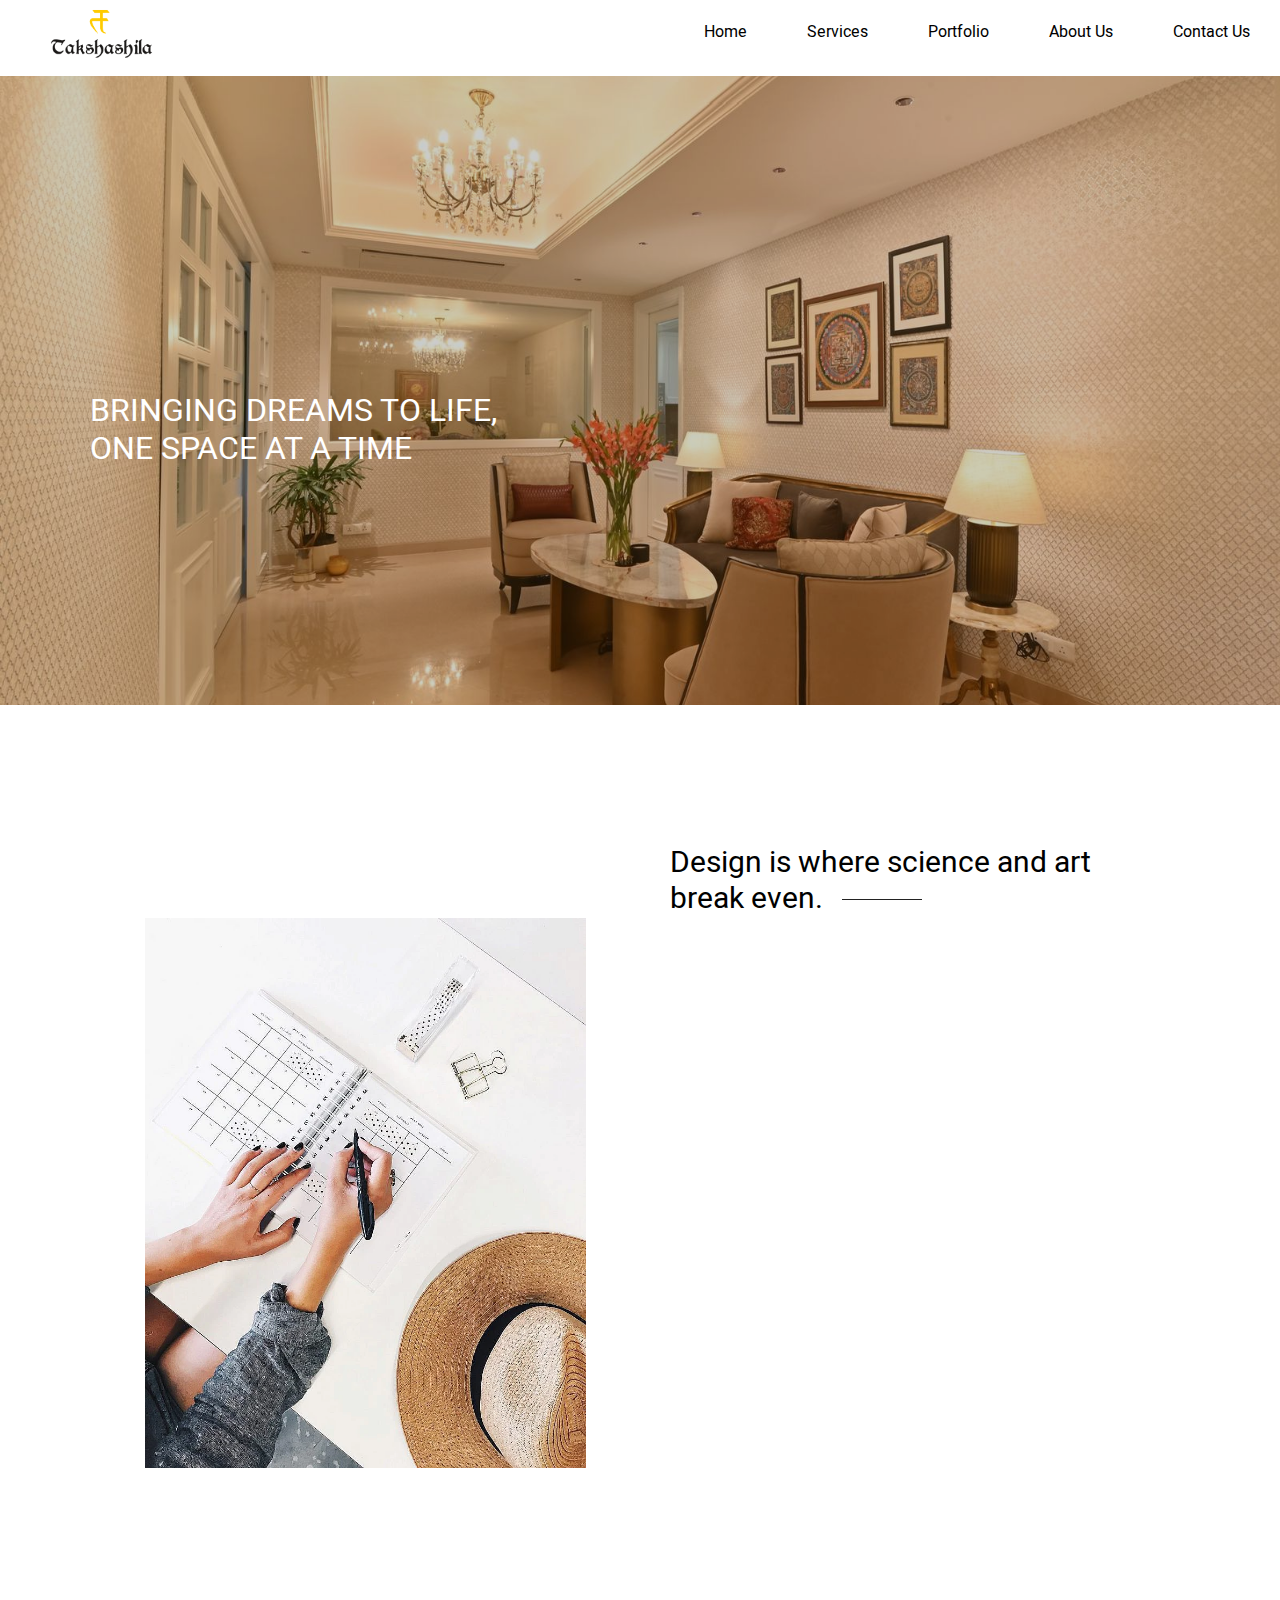
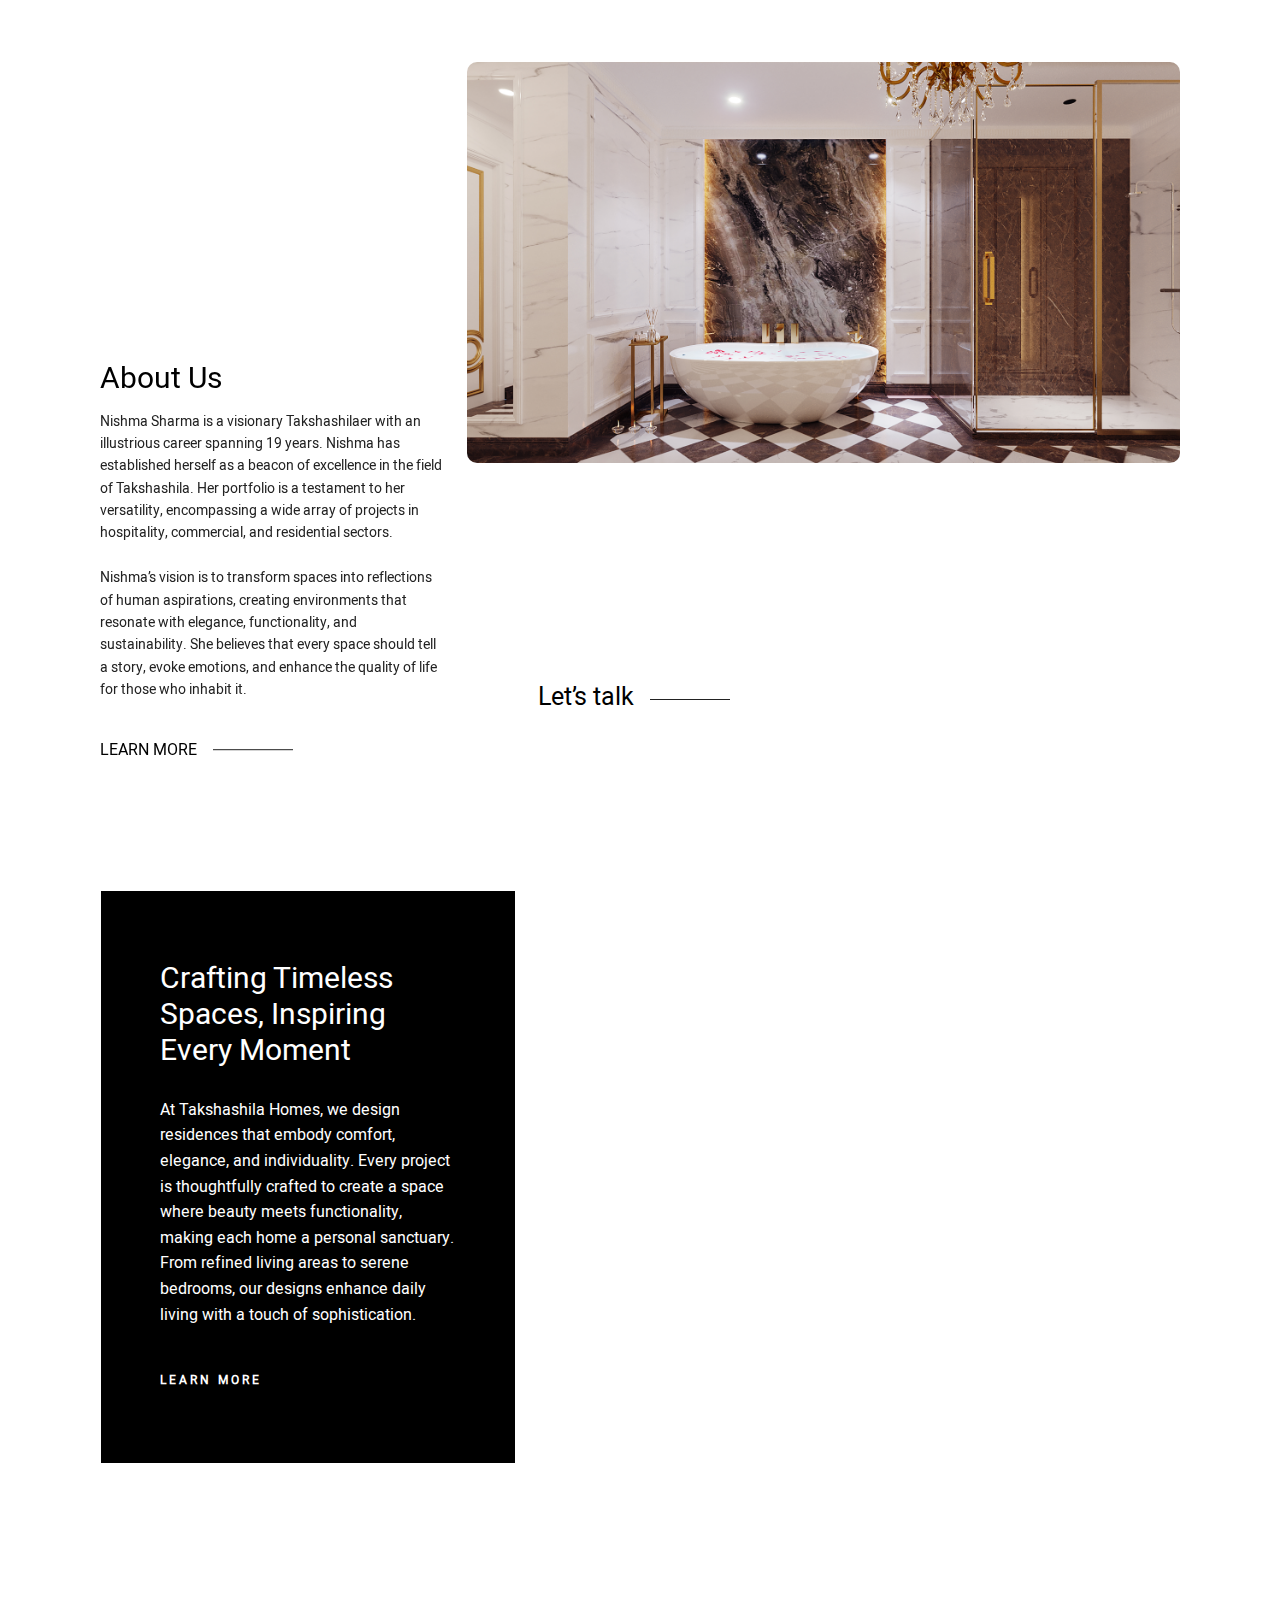
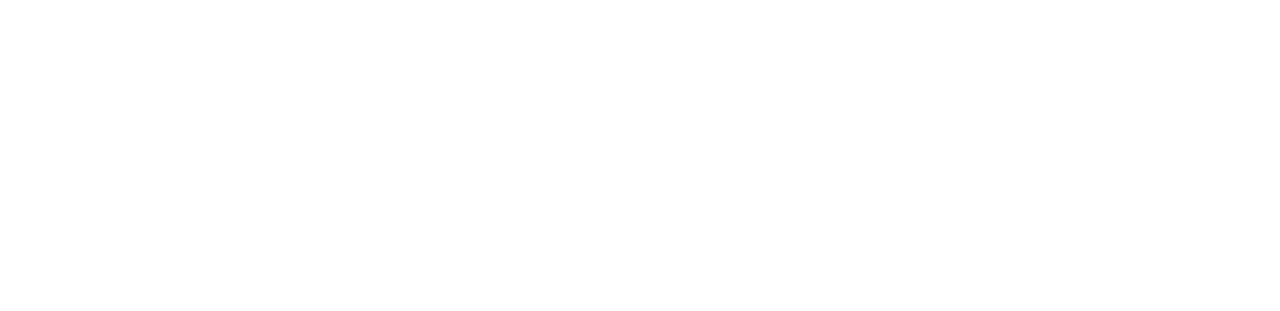
==== commit 60facac5: "ui" ====
--- a/index.html
+++ b/index.html
@@ -5,7 +5,7 @@
 
     <link type="text/css" media="all" href="css/style.css" rel="stylesheet">
     <link type="text/css" media="only screen and (max-width: 768px)" href="css/responsive.css" rel="stylesheet">
-    <title>Interior Design </title>
+    <title>Takshashila </title>
     <meta charset="UTF-8">
     <meta name="viewport" content="width=device-width, initial-scale=1, maximum-scale=1">
     <meta name="format-detection" content="telephone=no">
@@ -148,7 +148,7 @@
                                                                                     class="elementor-tab-content elementor-clearfix"
                                                                                     data-tab="1" role="tabpanel"
                                                                                     aria-labelledby="elementor-tab-title-2481">
-                                                                                    <p>Our interior design services are
+                                                                                    <p>Our Takshashila services are
                                                                                         tailored to transform your
                                                                                         spaces into reflections of your
                                                                                         personality and lifestyle. We
@@ -411,11 +411,11 @@
                                                                         <div
                                                                             class="elementor-text-editor elementor-clearfix">
                                                                             <p style="font-size: 14px;">Nishma Sharma is
-                                                                                a visionary interior designer with an
+                                                                                a visionary Takshashilaer with an
                                                                                 illustrious career spanning 19 years.
                                                                                 Nishma has established herself as a
                                                                                 beacon of excellence in the field of
-                                                                                interior design. Her
+                                                                                Takshashila. Her
                                                                                 portfolio is a testament to her
                                                                                 versatility, encompassing a wide array
                                                                                 of projects in hospitality,
@@ -575,155 +575,6 @@
                                             </div>
                                         </section>
 
-
-                                        <section data-id="1373f09" style="padding-top: 100px;"
-                                            class="elementor-element elementor-element-1373f09 animated fadeInUp animated-fast elementor-section-boxed elementor-section-height-default elementor-section-height-default elementor-invisible elementor-section elementor-top-section"
-                                            id="gallery" data-settings="{&quot;animation&quot;:&quot;fadeInUp&quot;}"
-                                            data-element_type="section">
-                                            <div class="elementor-container elementor-column-gap-no">
-                                                <div class="elementor-row">
-                                                    <div data-id="4eea685"
-                                                        class="elementor-element elementor-element-4eea685 elementor-column elementor-col-100 elementor-top-column"
-                                                        data-element_type="column">
-                                                        <div class="elementor-column-wrap elementor-element-populated">
-                                                            <div class="elementor-widget-wrap">
-                                                                <div data-id="305f7fd"
-                                                                    class="elementor-element elementor-element-305f7fd elementor-widget elementor-widget-photographer-gallery-masonry"
-                                                                    data-element_type="photographer-gallery-masonry.default">
-                                                                    <div class="elementor-widget-container">
-                                                                        <div class="gallery_grid_content_wrapper do_masonry layout_tg_three_cols has_space"
-                                                                            data-cols="3"
-                                                                            style="position: relative; height: 1455.2px;">
-                                                                            <div class="gallery_grid_item tg_three_cols  gallery-grid-tilt is-showing"
-                                                                                style="position: absolute; left: 0px; top: 0px;">
-                                                                                <a class="tg_gallery_lightbox"
-                                                                                    href="upload/minecraft-wood-and-stone-house-exterior-home-design-houzz-best-architecture-house-excerpt-nice-of-minecraft-wood-and-stone-house.jpg"
-                                                                                    data-thumb="upload/minecraft-wood-and-stone-house-exterior-home-design-houzz-best-architecture-house-excerpt-nice-of-minecraft-wood-and-stone-house-300x200.jpg"
-                                                                                    data-rel="tg_gallery305f7fd">
-                                                                                    <img src="upload/minecraft-wood-and-stone-house-exterior-home-design-houzz-best-architecture-house-excerpt-nice-of-minecraft-wood-and-stone-house-440x293.jpg"
-                                                                                        class="lazy_masonry" alt="">
-                                                                                </a>
-                                                                            </div>
-                                                                            <div class="gallery_grid_item tg_three_cols  gallery-grid-tilt is-showing"
-                                                                                style="position: absolute; left: 427px; top: 0px; will-change: transform; transform: perspective(2500px) rotateX(0deg) rotateY(0deg); transition: 400ms cubic-bezier(0.03, 0.98, 0.52, 0.99);">
-                                                                                <a class="tg_gallery_lightbox"
-                                                                                    href="upload/michael-shannon-567440-unsplash.jpg"
-                                                                                    data-thumb="upload/michael-shannon-567440-unsplash-225x300.jpg"
-                                                                                    data-rel="tg_gallery305f7fd">
-                                                                                    <img src="upload/michael-shannon-567440-unsplash-440x587.jpg"
-                                                                                        class="lazy_masonry" alt="">
-                                                                                </a>
-                                                                            </div>
-                                                                            <div class="gallery_grid_item tg_three_cols last gallery-grid-tilt is-showing"
-                                                                                style="position: absolute; left: 855px; top: 0px;">
-                                                                                <a class="tg_gallery_lightbox"
-                                                                                    href="upload/lycs-lycs-744227-unsplash.jpg"
-                                                                                    data-thumb="upload/lycs-lycs-744227-unsplash-300x211.jpg"
-                                                                                    data-rel="tg_gallery305f7fd">
-                                                                                    <img src="upload/lycs-lycs-744227-unsplash-440x310.jpg"
-                                                                                        class="lazy_masonry" alt="">
-                                                                                </a>
-                                                                            </div>
-                                                                            <div class="gallery_grid_item tg_three_cols  gallery-grid-tilt is-showing"
-                                                                                style="position: absolute; left: 0px; top: 298px; will-change: transform; transform: perspective(2500px) rotateX(0deg) rotateY(0deg);">
-                                                                                <a class="tg_gallery_lightbox"
-                                                                                    href="upload/modern-riverside-home-christopher-simmonds-architect-1-backyard.jpg"
-                                                                                    data-thumb="upload/modern-riverside-home-christopher-simmonds-architect-1-backyard-300x200.jpg"
-                                                                                    data-rel="tg_gallery305f7fd">
-                                                                                    <img src="upload/modern-riverside-home-christopher-simmonds-architect-1-backyard-440x293.jpg"
-                                                                                        class="lazy_masonry" alt="">
-                                                                                </a>
-                                                                            </div>
-                                                                            <div class="gallery_grid_item tg_three_cols  gallery-grid-tilt is-showing"
-                                                                                style="position: absolute; left: 855px; top: 313px;">
-                                                                                <a class="tg_gallery_lightbox"
-                                                                                    href="upload/Mid-Century-Modern-10.-Matt-Gibson.jpg"
-                                                                                    data-thumb="upload/Mid-Century-Modern-10.-Matt-Gibson-300x200.jpg"
-                                                                                    data-rel="tg_gallery305f7fd">
-                                                                                    <img src="upload/Mid-Century-Modern-10.-Matt-Gibson-440x293.jpg"
-                                                                                        class="lazy_masonry" alt="">
-                                                                                </a>
-                                                                            </div>
-                                                                            <div class="gallery_grid_item tg_three_cols last gallery-grid-tilt is-showing"
-                                                                                style="position: absolute; left: 427px; top: 557px;">
-                                                                                <a class="tg_gallery_lightbox"
-                                                                                    href="upload/Sleek-and-Modern-Interior-by-Marcelo-Mota-Arquitectura-3.jpg"
-                                                                                    data-thumb="upload/Sleek-and-Modern-Interior-by-Marcelo-Mota-Arquitectura-3-300x203.jpg"
-                                                                                    data-rel="tg_gallery305f7fd">
-                                                                                    <img src="upload/Sleek-and-Modern-Interior-by-Marcelo-Mota-Arquitectura-3-440x297.jpg"
-                                                                                        class="lazy_masonry" alt="">
-                                                                                </a>
-                                                                            </div>
-                                                                            <div class="gallery_grid_item tg_three_cols  gallery-grid-tilt is-showing"
-                                                                                style="position: absolute; left: 0px; top: 596px; will-change: transform; transform: perspective(2500px) rotateX(0deg) rotateY(0deg);">
-                                                                                <a class="tg_gallery_lightbox"
-                                                                                    href="upload/modern-wood-house-1.jpg"
-                                                                                    data-thumb="upload/modern-wood-house-1-300x200.jpg"
-                                                                                    data-rel="tg_gallery305f7fd">
-                                                                                    <img src="upload/modern-wood-house-1-440x293.jpg"
-                                                                                        class="lazy_masonry" alt="">
-                                                                                </a>
-                                                                            </div>
-                                                                            <div class="gallery_grid_item tg_three_cols  gallery-grid-tilt is-showing"
-                                                                                style="position: absolute; left: 855px; top: 611px;">
-                                                                                <a class="tg_gallery_lightbox"
-                                                                                    href="upload/d79a08f0c0f0e26dc960695470824495.jpg"
-                                                                                    data-thumb="upload/d79a08f0c0f0e26dc960695470824495-270x300.jpg"
-                                                                                    data-rel="tg_gallery305f7fd">
-                                                                                    <img src="upload/d79a08f0c0f0e26dc960695470824495-440x489.jpg"
-                                                                                        class="lazy_masonry" alt="">
-                                                                                </a>
-                                                                            </div>
-                                                                            <div class="gallery_grid_item tg_three_cols last gallery-grid-tilt is-showing"
-                                                                                style="position: absolute; left: 427px; top: 859px;">
-                                                                                <a class="tg_gallery_lightbox"
-                                                                                    href="upload/small-home-office-with-white-interior-decoration-ideas-under-wooden-staircase-with-laminate-flooring-tile-parquet-table-kitchen-wall-cabinets-with-door-and-shelv-1.jpg"
-                                                                                    data-thumb="upload/small-home-office-with-white-interior-decoration-ideas-under-wooden-staircase-with-laminate-flooring-tile-parquet-table-kitchen-wall-cabinets-with-door-and-shelving-units-300x200.jpg"
-                                                                                    data-rel="tg_gallery305f7fd">
-                                                                                    <img src="upload/small-home-office-with-white-interior-decoration-ideas-under-wooden-staircase-with-laminate-flooring-tile-parquet-table-kitchen-wall-cabinets-with-door-and-shelving-units-440x293.jpg"
-                                                                                        class="lazy_masonry" alt="">
-                                                                                </a>
-                                                                            </div>
-                                                                            <div class="gallery_grid_item tg_three_cols  gallery-grid-tilt is-showing"
-                                                                                style="position: absolute; left: 0px; top: 895px;">
-                                                                                <a class="tg_gallery_lightbox"
-                                                                                    href="upload/pixasquare-622732-unsplash.jpg"
-                                                                                    data-thumb="upload/pixasquare-622732-unsplash-300x300.jpg"
-                                                                                    data-rel="tg_gallery305f7fd">
-                                                                                    <img src="upload/pixasquare-622732-unsplash-440x440.jpg"
-                                                                                        class="lazy_masonry" alt="">
-                                                                                </a>
-                                                                            </div>
-                                                                            <div class="gallery_grid_item tg_three_cols  gallery-grid-tilt is-showing"
-                                                                                style="position: absolute; left: 855px; top: 1082px;">
-                                                                                <a class="tg_gallery_lightbox"
-                                                                                    href="upload/modern-architecture-design-guidelines-on-1750x1167-architecture-amazing-modern-lake-house-with-green-environment-and.jpg"
-                                                                                    data-thumb="upload/modern-architecture-design-guidelines-on-1750x1167-architecture-amazing-modern-lake-house-with-green-environment-and-300x200.jpg"
-                                                                                    data-rel="tg_gallery305f7fd">
-                                                                                    <img src="upload/modern-architecture-design-guidelines-on-1750x1167-architecture-amazing-modern-lake-house-with-green-environment-and-440x293.jpg"
-                                                                                        class="lazy_masonry" alt="">
-                                                                                </a>
-                                                                            </div>
-                                                                            <div class="gallery_grid_item tg_three_cols last gallery-grid-tilt is-showing"
-                                                                                style="position: absolute; left: 427px; top: 1157px;">
-                                                                                <a class="tg_gallery_lightbox"
-                                                                                    href="upload/modern-interior-design-houses-small-cottage-plan-designs-cabin-ranch-house-interior-design-ranch-house-interior-design-boulder-co.jpg"
-                                                                                    data-thumb="upload/modern-interior-design-houses-small-cottage-plan-designs-cabin-ranch-house-interior-design-ranch-house-interior-design-boulder-co-300x199.jpg"
-                                                                                    data-rel="tg_gallery305f7fd">
-                                                                                    <img src="upload/modern-interior-design-houses-small-cottage-plan-designs-cabin-ranch-house-interior-design-ranch-house-interior-design-boulder-co-440x292.jpg"
-                                                                                        class="lazy_masonry" alt="">
-                                                                                </a>
-                                                                            </div>
-                                                                            <br class="clear">
-                                                                        </div>
-                                                                    </div>
-                                                                </div>
-                                                            </div>
-                                                        </div>
-                                                    </div>
-                                                </div>
-                                            </div>
-                                        </section>
                                     </div>
                                 </div>
                             </div>
@@ -756,7 +607,7 @@
                                                         <div class="elementor-widget-container">
                                                             <div class="elementor-text-editor elementor-clearfix">
                                                                 <p><a href="our-process.html" style="font-size: 18px;"
-                                                                        data-wplink-url-error="true">Services</a>
+                                                                        data-wplink-url-error="true">Our Services</a>
                                                                     <br><a href="home-8.html" style="font-size: 18px;"
                                                                         data-wplink-url-error="true">Portfolio</a>
                                                                     <br><a href="about-us-2.html"
@@ -796,7 +647,7 @@
                                                                     <br><a
                                                                         href="mailto:hr@takshashilahome.com"><span>hr@takshashilahome.com</span></a>
                                                                     <br><a
-                                                                        href="tel:9871561776"><span>9871561776</span></a>
+                                                                        href="tel:+91 9871561776"><span>+91 9871561776</span></a>
                                                                 </p>
                                                             </div>
                                                         </div>
--- a/css/style.css
+++ b/css/style.css
@@ -107,7 +107,12 @@
   .header .menu-btn:checked ~ .menu-icon:not(.steps) .navicon:after {
     top: 0;
   }
-  
+  @media (max-width: 48em) {
+  .header .menu-btn:checked ~ .menu{
+    max-height: 400px;
+    }
+  }
+
   /* 48em = 768px */
   
   @media (min-width: 48em) {
@@ -42698,6 +42703,7 @@
     .elementor-2050 .elementor-element.elementor-element-c67dac1 {
         width: 60%;
     }
+    
 }
 
 
@@ -42711,7 +42717,7 @@
 }
 
 .elementor-2098 .elementor-element.elementor-element-6c90070 {
-    background-image: url("../images/03.jpg");
+    background-image: url("../images/IMG-20241018-WA0363.jpg");
     background-position: center center;
     background-repeat: no-repeat;
     background-size: cover;
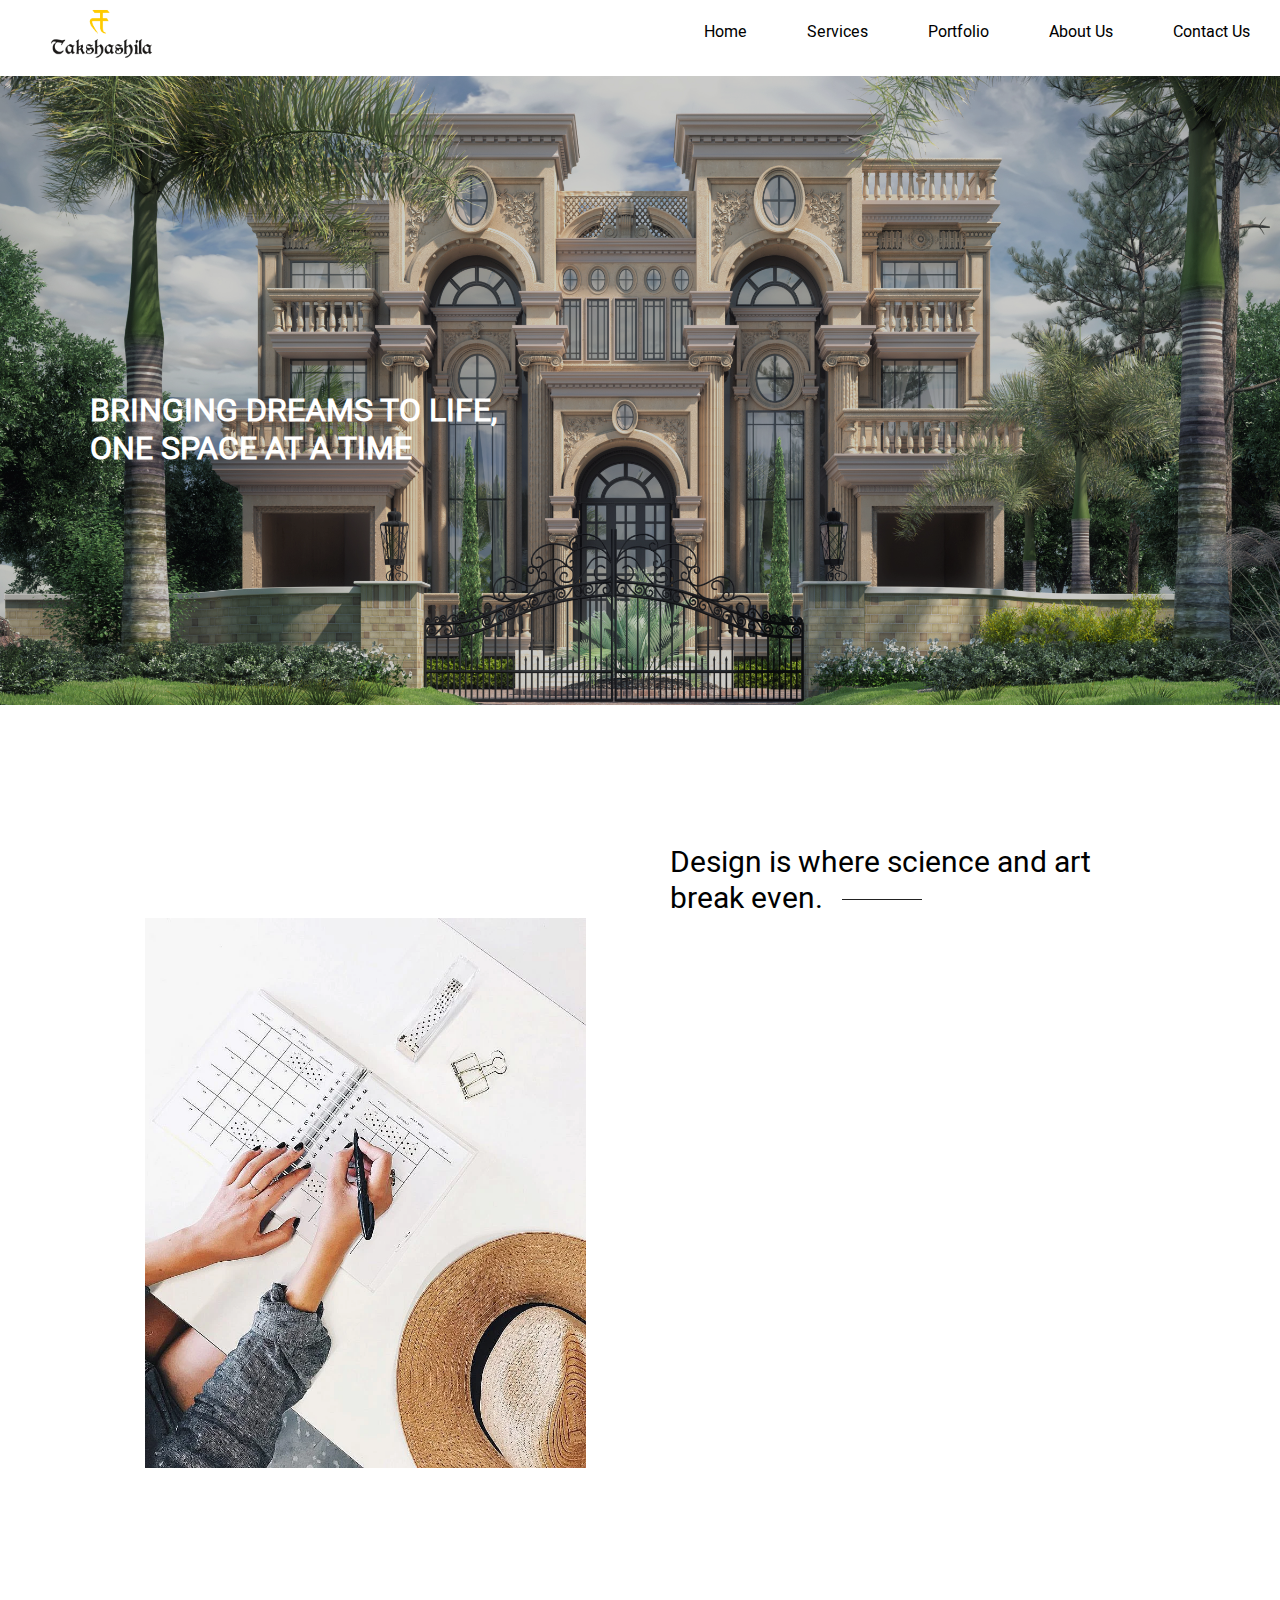
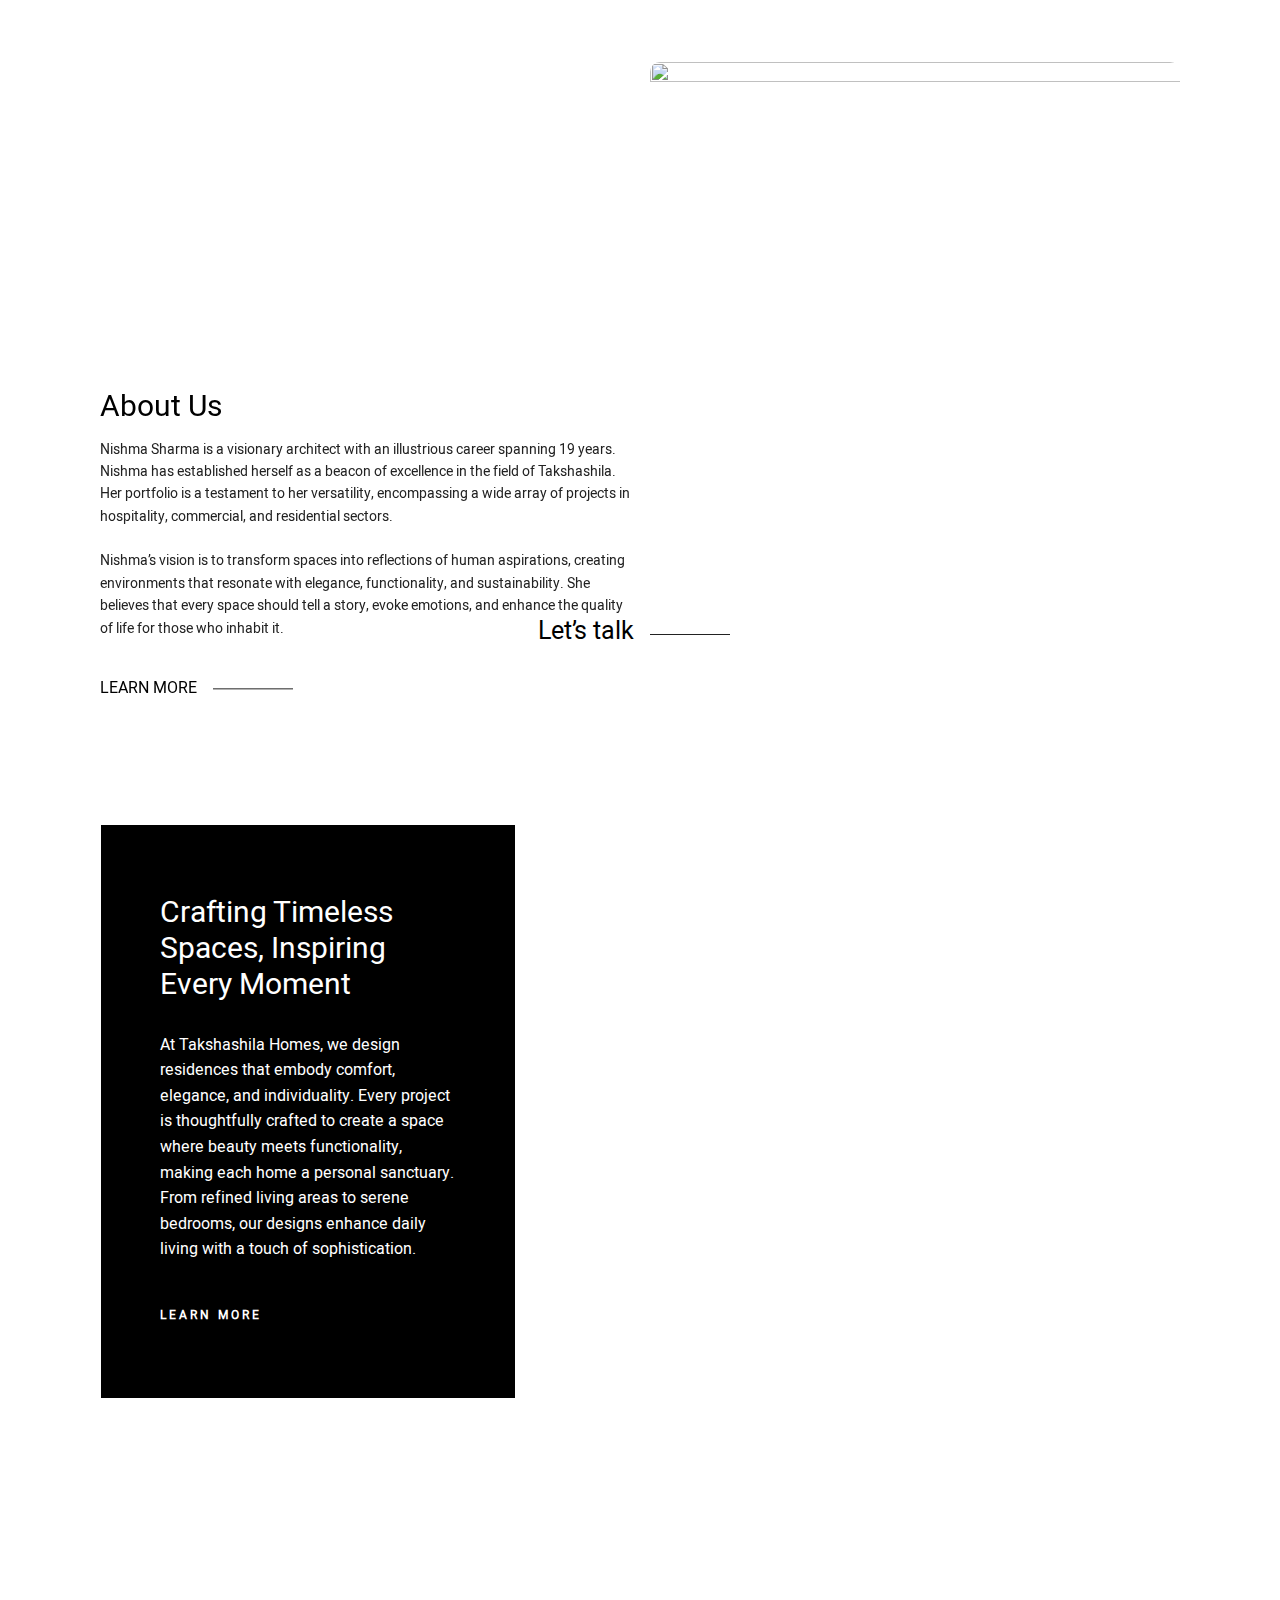
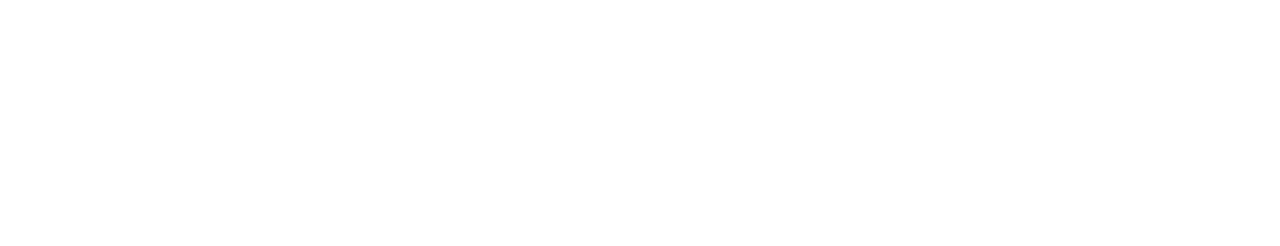
==== commit 564f23f1: "ui" ====
--- a/index.html
+++ b/index.html
@@ -387,7 +387,7 @@
                                             <div class="elementor-container elementor-column-gap-default">
                                                 <div class="elementor-row">
                                                     <div data-id="c3053f6"
-                                                        class="elementor-element elementor-element-c3053f6 stellar elementor-column elementor-col-33 elementor-top-column"
+                                                        class="elementor-element elementor-element-c3053f6 stellar elementor-column elementor-col-50 elementor-top-column"
                                                         data-element_type="column" data-stellar-ratio="1.2"
                                                         style="transform: translate3d(0px, 45.12px, 0px);">
                                                         <div class="elementor-column-wrap elementor-element-populated">
@@ -411,7 +411,7 @@
                                                                         <div
                                                                             class="elementor-text-editor elementor-clearfix">
                                                                             <p style="font-size: 14px;">Nishma Sharma is
-                                                                                a visionary Takshashilaer with an
+                                                                                a visionary architect with an
                                                                                 illustrious career spanning 19 years.
                                                                                 Nishma has established herself as a
                                                                                 beacon of excellence in the field of
@@ -451,7 +451,7 @@
                                                         </div>
                                                     </div>
                                                     <div data-id="5b4f717"
-                                                        class="elementor-element elementor-element-5b4f717 elementor-column elementor-col-66 elementor-top-column"
+                                                        class="elementor-element elementor-element-5b4f717 elementor-column elementor-col-50 elementor-top-column"
                                                         data-element_type="column">
                                                         <div class="elementor-column-wrap elementor-element-populated">
                                                             <div class="elementor-widget-wrap">
@@ -463,7 +463,7 @@
                                                                         <div class="elementor-image">
                                                                             <img width="1024" height="683"
                                                                                 style="border-radius: 10px;"
-                                                                                src="images/view-3.jpg"
+                                                                                src="images/03.jpg"
                                                                                 class="attachment-large size-large"
                                                                                 alt="">
                                                                         </div>
--- a/css/style.css
+++ b/css/style.css
@@ -42717,8 +42717,8 @@
 }
 
 .elementor-2098 .elementor-element.elementor-element-6c90070 {
-    background-image: url("../images/IMG-20241018-WA0363.jpg");
-    background-position: center center;
+    background-image: url("../images/1\ \(1\).jpg");
+    background-position: center top;
     background-repeat: no-repeat;
     background-size: cover;
     transition: background 0.3s, border 0.3s, border-radius 0.3s, box-shadow 0.3s;
@@ -42744,7 +42744,8 @@
 }
 
 .elementor-2098 .elementor-element.elementor-element-294a668.elementor-widget-heading .elementor-heading-title {
-    color: #ffffff;
+    color: #fff;
+    font-weight: 600;
 }
 
 .elementor-2098 .elementor-element.elementor-element-294a668 .elementor-heading-title {
@@ -50464,9 +50465,9 @@
     transition: background 0.3s, border 0.3s, border-radius 0.3s, box-shadow 0.3s;
     margin-top: 0px;
     margin-bottom: 0px;
-    padding: 70px 0px 70px 0px;
+    padding: 0px 0px 340px 0px;
     z-index: 2;
-    background-position: center center;
+    background-position: center bottom;
     background-repeat: no-repeat;
     background-size: cover;
 }
@@ -50481,7 +50482,7 @@
 
 .elementor-826 .elementor-element.elementor-element-bbe2ff8 .elementor-heading-title {
     font-size: 26px;
-    font-weight: 600;
+    font-weight: 500;
     line-height: 1.3em;
 }
 
